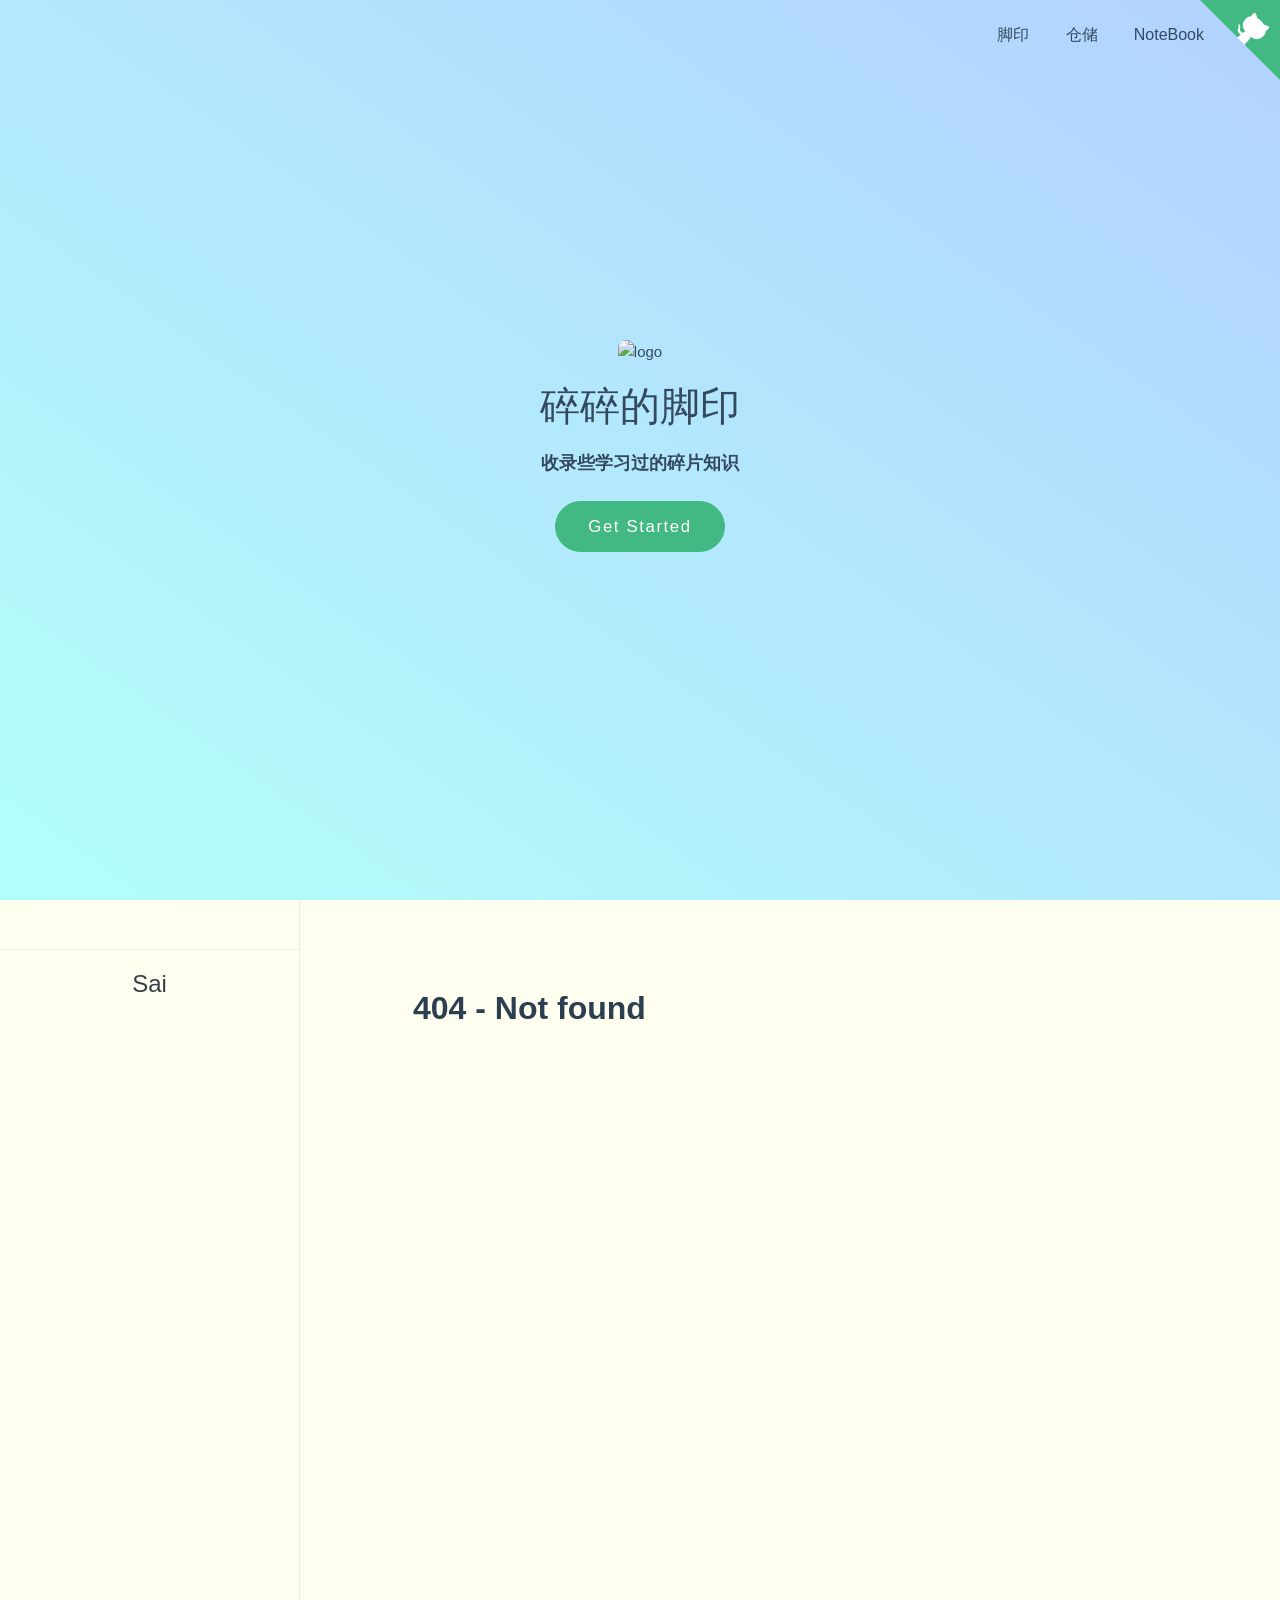
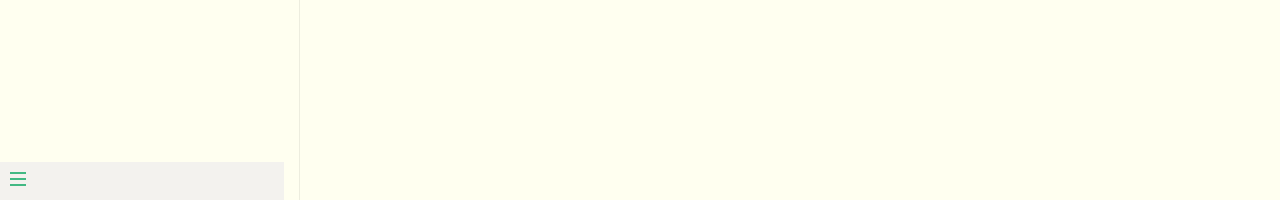
==== index.html @ 499121f9 "搜索：结果按栏目和侧栏顺序排，不再按命中数 原来 b.count - a.count：搜「止损」时仓储和 NoteBook 前后跳， 命中多只说明反复提到该词，跟文档轻重无关。  现在按阅读顺序：栏目" ====
<!DOCTYPE html>
<html lang="en">

<head>
    <meta charset="UTF-8">
    <title>Sai</title>
    <meta http-equiv="X-UA-Compatible" content="IE=edge,chrome=1" />
    <meta name="description" content="Description">
    <meta name="viewport"
        content="width=device-width, user-scalable=no, initial-scale=1.0, maximum-scale=1.0, minimum-scale=1.0">
    <link rel="stylesheet" href="plugins/vue.css?v=2">
    <link rel="stylesheet" href="plugins/prism.css">
    <link rel="shortcut icon" href="img/s.svg" />

    <style type="text/css">
        /* 隐藏头部的目录 */
        #main>ul:nth-child(1) {
            display: none;
        }

        #main>ul:nth-child(2) {
            display: none;
        }

        .markdown-section h1 {
            margin: 3rem 0 2rem 0;
        }

        .markdown-section h2 {
            margin: 2rem 0 1rem;
        }

        img,
        pre {
            border-radius: 8px;
        }

        .content,
        .sidebar,
        .markdown-section,
        body,
        .search input {
            /* 修改博客背景色 */
            /* background-color: rgba(243, 242, 235, 1) !important; */
            background-color: #FFFFF0 !important;
        }

        @media (min-width:600px) {
            .sidebar-toggle {
                background-color: #f3f2ee;
            }
        }

        .docsify-copy-code-button {
            background: #f8f8f8 !important;
            color: #7a7a7a !important;
        }

        body {
            /*font-family: Microsoft YaHei, Source Sans Pro, Helvetica Neue, Arial, sans-serif !important;*/
        }

        .markdown-section pre>code {
            font-family: Consolas, Roboto Mono, Monaco, courier, monospace !important;
            /*font-size: .9rem !important;*/
        }

        /*.anchor span {
    color: rgb(66, 185, 131);
  }*/

        section.cover h1 {
            margin: 0;
        }

        body>section>div.cover-main>ul>li>a {
            color: #42b983;
        }

        .markdown-section img {
            /* 修改代码块阴影浓度 */
            box-shadow: 3px 4px 4px #aaa !important;
        }

        pre {
            background-color: #f3f2ee !important;
        }

        @media (min-width:600px) {
            pre code {
                /* 修改代码块边距 */
                padding-left: 15px !important;
                padding-top: 15px !important;
                padding-bottom: 15px !important;
            }
        }

        @media (max-width:600px) {
            pre {
                padding-left: 0px !important;
                padding-right: 0px !important;
            }
        }

        .markdown-section pre {
            padding-left: 0 !important;
            padding-right: 0px !important;
            /* 修改代码块阴影浓度 */
            box-shadow: 1px 1px 1px 1px #aaa;
        }

        .markdown-section {
            /* 全站字号 默认16 */
            font-size: 16px !important;
        }

    </style>
    <style type="text/css">
        /**
 * prism.js Coy theme for JavaScript, CoffeeScript, CSS and HTML
 * Based on https://github.com/tshedor/workshop-wp-theme (Example: http://workshop.kansan.com/category/sessions/basics or http://workshop.timshedor.com/category/sessions/basics);
 * @author Tim  Shedor
 */

        code[class*="language-"],
        pre[class*="language-"] {
            color: black;
            background: none;
            font-family: Consolas, Monaco, 'Andale Mono', 'Ubuntu Mono', monospace;
            text-align: left;
            white-space: pre;
            word-spacing: normal;
            word-break: normal;
            word-wrap: normal;
            line-height: 1.5;

            -moz-tab-size: 4;
            -o-tab-size: 4;
            tab-size: 4;

            -webkit-hyphens: none;
            -moz-hyphens: none;
            -ms-hyphens: none;
            hyphens: none;
        }

        /* Code blocks */
        pre[class*="language-"] {
            position: relative;
            margin: .5em 0;
            overflow: visible;
            padding: 0;
        }

        pre[class*="language-"]>code {
            position: relative;
            border-left: 10px solid #358ccb;
            box-shadow: -1px 0px 0px 0px #358ccb, 0px 0px 0px 1px #dfdfdf;
            background-color: #fdfdfd;
            background-image: linear-gradient(transparent 50%, rgba(69, 142, 209, 0.04) 50%);
            background-size: 3em 3em;
            background-origin: content-box;
            background-attachment: local;
        }

        code[class*="language"] {
            max-height: inherit;
            height: inherit;
            padding: 0 1em;
            display: block;
            overflow: auto;
        }

        /* Margin bottom to accommodate shadow */
        :not(pre)>code[class*="language-"],
        pre[class*="language-"] {
            background-color: #fdfdfd;
            -webkit-box-sizing: border-box;
            -moz-box-sizing: border-box;
            box-sizing: border-box;
            margin-bottom: 1em;
        }

        /* Inline code */
        :not(pre)>code[class*="language-"] {
            position: relative;
            padding: .2em;
            border-radius: 0.3em;
            color: #c92c2c;
            border: 1px solid rgba(0, 0, 0, 0.1);
            display: inline;
            white-space: normal;
        }

        pre[class*="language-"]:before,
        pre[class*="language-"]:after {
            content: '';
            z-index: -2;
            display: block;
            position: absolute;
            bottom: 0.75em;
            left: 0.18em;
            width: 40%;
            height: 20%;
            max-height: 13em;
            box-shadow: 0px 13px 8px #979797;
            -webkit-transform: rotate(-2deg);
            -moz-transform: rotate(-2deg);
            -ms-transform: rotate(-2deg);
            -o-transform: rotate(-2deg);
            transform: rotate(-2deg);
        }

        :not(pre)>code[class*="language-"]:after,
        pre[class*="language-"]:after {
            right: 0.75em;
            left: auto;
            -webkit-transform: rotate(2deg);
            -moz-transform: rotate(2deg);
            -ms-transform: rotate(2deg);
            -o-transform: rotate(2deg);
            transform: rotate(2deg);
        }

        .token.comment,
        .token.block-comment,
        .token.prolog,
        .token.doctype,
        .token.cdata {
            color: #7D8B99;
        }

        .token.punctuation {
            color: #5F6364;
        }

        .token.property,
        .token.tag,
        .token.boolean,
        .token.number,
        .token.function-name,
        .token.constant,
        .token.symbol,
        .token.deleted {
            color: #c92c2c;
        }

        .token.selector,
        .token.attr-name,
        .token.string,
        .token.char,
        .token.function,
        .token.builtin,
        .token.inserted {
            color: #2f9c0a;
        }

        .token.operator,
        .token.entity,
        .token.url,
        .token.variable {
            color: #a67f59;
            background: rgba(255, 255, 255, 0.5);
        }

        .token.atrule,
        .token.attr-value,
        .token.keyword,
        .token.class-name {
            color: #1990b8;
        }

        .token.regex,
        .token.important {
            color: #e90;
        }

        .language-css .token.string,
        .style .token.string {
            color: #a67f59;
            background: rgba(255, 255, 255, 0.5);
        }


        /* Plugin styles */
        .token.tab:not(:empty):before,
        .token.cr:before,
        .token.lf:before {
            color: #e0d7d1;
        }
    </style>

</head>

<body>
    <nav>
        <a href="#/FootPrint/">脚印</a>
        <a href="#/Warehouse/">仓储</a>
        <a href="#/NoteBook/">NoteBook</a>
    </nav>
    <div id="app"></div>
    <script>
        window.$docsify = {
            search: {
                paths: [
                    "/FootPrint/Sys_Initial",
                    "/FootPrint/Mac_Skill",
                    "/FootPrint/Blog",
                    "/FootPrint/Keyboard_Maestro",
                    "/FootPrint/Anki",
                    "/FootPrint/Marginnote",
                    "/FootPrint/Conda",
                    "/FootPrint/bandwagon",
                    "/FootPrint/Anki_template",
                    "/FootPrint/README",
                    "/FootPrint/yoloV5",
                    "/Warehouse/Git",
                    "/Warehouse/MySQL",
                    "/Warehouse/VSCode",
                    "/Warehouse/HuZi",
                    "/Warehouse/XingYanShe",
                    "/Warehouse/xpath",
                    "/Warehouse/css",
                    "/Warehouse/Playwright_work",
                    "/Warehouse/XiaoMi",
                    "/Warehouse/Playwright",
                    "/Warehouse/PriceAction",
                    "/Warehouse/README",
                    "/Warehouse/TeXunYing",
                    "/Warehouse/期货市场技术分析",
                    "/NoteBook/我的朋友来自1918",
                    "/NoteBook/走过苦难",
                    "/NoteBook/上帝之城",
                    "/NoteBook/韭菜的自我修养",
                    "/NoteBook/CountK",
                    "/NoteBook/README",
                    "/NoteBook/Trader温温",
                    "/NoteBook/YTC",
                    "/NoteBook/veilflame",
                    "/NoteBook/北极星",
                    "/NoteBook/学习笔记",
                    "/NoteBook/杨姐",
                    "/NoteBook/特训营",
                    "/NoteBook/自在",
                    "/NoteBook/自在文章",
                    "/NoteBook/裸K",
                    "/NoteBook/订单流交易",
                    "/NoteBook/青鸟Deltapex",
                ],
                placeholder: '🔍 这是搜索框哦',
                depth: 6,                       // 搜索标题的最大程级, 1 - 6
                noData: '臣妾找不到啊',
                namespace: 'v3',                // 索引格式变了（块级），换掉旧缓存
                maxAge: 3600000,                // 索引缓存多久重建一次（1 小时）
                indexing: '正在建立索引，请稍候再搜…',   // 首次进站还没建完时显示
            },
            plugins: [
                function(hook, vm) {
                    hook.mounted(function() {
                        // 确保搜索时记录正文内容
                        const content = document.body.innerHTML;
                        // 在这里扩展搜索逻辑
                    });
                }
            ],
            loadSidebar: true,                  // 加载侧边栏
            subMaxLevel: 2,                     // 侧边栏显示文档目录，显示1，2，3级目录
            loadNavbar: true,                   // 加载导航栏
            coverpage: true,                    // 加载封面
            onlyCover: false,                    // 设置首页只显示封面
            name: 'Sai',
            repo: 'sai0502',              // Github 仓库
            auto2top: true,                      // 路径改变后，滚动到屏幕的顶部
        }
    </script>
    <!-- 必须有的模块 -->
    <script src="plugins/docsify.min.js?v=1"></script>
    <!-- 搜索模块 -->
    <script src="plugins/search-docsify.min.js?v=6"></script>
    <!-- 图片缩放模块 -->
    <script src="plugins/zoom-image.js"></script>
    <!-- bash 代码高亮 -->
    <script src="plugins/prism-bash.min.js"></script>
    <!-- 复制代码块 -->
    <script src="plugins/docsify-copy-code.min.js"></script>
    <!-- python 代码高亮 -->
    <script src="plugins/prism-python.js"></script>
    <script src="plugins/prism.js"></script>

</body>

</html>
---- plugins/vue.css ----
*{-webkit-font-smoothing:antialiased;-webkit-overflow-scrolling:touch;-webkit-tap-highlight-color:rgba(0,0,0,0);-webkit-text-size-adjust:none;-webkit-touch-callout:none;box-sizing:border-box}body:not(.ready){overflow:hidden}body:not(.ready) .app-nav,body:not(.ready)>nav,body:not(.ready) [data-cloak]{display:none}div#app{font-size:30px;font-weight:lighter;margin:40vh auto;text-align:center}div#app:empty:before{content:"Loading..."}img.emoji{height:1.2em}img.emoji,span.emoji{vertical-align:middle}span.emoji{font-family:Apple Color Emoji,Segoe UI Emoji,Segoe UI Symbol,Noto Color Emoji;font-size:1.2em}.progress{background-color:#42b983;background-color:var(--theme-color,#42b983);height:2px;left:0;position:fixed;right:0;top:0;transition:width .2s,opacity .4s;width:0;z-index:999999}.search .search-keyword,.search a:hover{color:#42b983;color:var(--theme-color,#42b983)}.search .search-keyword{font-style:normal;font-weight:700}body,html{height:100%}body{-moz-osx-font-smoothing:grayscale;-webkit-font-smoothing:antialiased;color:#34495e;font-family:Source Sans Pro,Helvetica Neue,Arial,sans-serif;font-size:15px;letter-spacing:0;margin:0;overflow-x:hidden}img{max-width:100%}a[disabled]{cursor:not-allowed;opacity:.6}kbd{border:1px solid #ccc;border-radius:3px;display:inline-block;font-size:12px!important;line-height:12px;margin-bottom:3px;padding:3px 5px;vertical-align:middle}li input[type=checkbox]{margin:0 .2em .25em 0;vertical-align:middle}.app-nav{margin:25px 60px 0 0;position:absolute;right:0;text-align:right;z-index:10}.app-nav.no-badge{margin-right:25px}.app-nav p{margin:0}.app-nav>a{margin:0 1rem;padding:5px 0}.app-nav li,.app-nav ul{display:inline-block;list-style:none;margin:0}.app-nav a{color:inherit;font-size:16px;text-decoration:none;transition:color .3s}.app-nav a.active,.app-nav a:hover{color:#42b983;color:var(--theme-color,#42b983)}.app-nav a.active{border-bottom:2px solid #42b983;border-bottom:2px solid var(--theme-color,#42b983)}.app-nav li{display:inline-block;margin:0 1rem;padding:5px 0;position:relative;cursor:pointer}.app-nav li ul{background-color:#fff;border:1px solid;border-color:#ddd #ddd #ccc;border-radius:4px;box-sizing:border-box;display:none;max-height:calc(100vh - 61px);overflow-y:auto;padding:10px 0;position:absolute;right:-15px;text-align:left;top:100%;white-space:nowrap}.app-nav li ul li{display:block;font-size:14px;line-height:1rem;margin:8px 14px;white-space:nowrap}.app-nav li ul a{display:block;font-size:inherit;margin:0;padding:0}.app-nav li ul a.active{border-bottom:0}.app-nav li:hover ul{display:block}.github-corner{border-bottom:0;position:fixed;right:0;text-decoration:none;top:0;z-index:1}.github-corner:hover .octo-arm{animation:octocat-wave .56s ease-in-out}.github-corner svg{color:#fff;fill:#42b983;fill:var(--theme-color,#42b983);height:80px;width:80px}main{display:block;position:relative;width:100vw;height:100%;z-index:0}main.hidden{display:none}.anchor{display:inline-block;text-decoration:none;transition:all .3s}.anchor span{color:#34495e}.anchor:hover{text-decoration:underline}.sidebar{border-right:1px solid rgba(0,0,0,.07);overflow-y:auto;padding:40px 0 0;position:absolute;top:0;bottom:0;left:0;transition:transform .25s ease-out;width:300px;z-index:20}.sidebar>h1{margin:0 auto 1rem;font-size:1.5rem;font-weight:300;text-align:center}.sidebar>h1 a{color:inherit;text-decoration:none}.sidebar>h1 .app-nav{display:block;position:static}.sidebar .sidebar-nav{line-height:2em;padding-bottom:40px}.sidebar li.collapse .app-sub-sidebar{display:none}.sidebar ul{margin:0 0 0 15px;padding:0}.sidebar li>p{font-weight:700;margin:0}.sidebar ul,.sidebar ul li{list-style:none}.sidebar ul li a{border-bottom:none;display:block}.sidebar ul li ul{padding-left:20px}.sidebar::-webkit-scrollbar{width:4px}.sidebar::-webkit-scrollbar-thumb{background:transparent;border-radius:4px}.sidebar:hover::-webkit-scrollbar-thumb{background:hsla(0,0%,53.3%,.4)}.sidebar:hover::-webkit-scrollbar-track{background:hsla(0,0%,53.3%,.1)}.sidebar-toggle{background-color:transparent;background-color:hsla(0,0%,100%,.8);border:0;outline:none;padding:10px;position:absolute;bottom:0;left:0;text-align:center;transition:opacity .3s;width:284px;z-index:30;cursor:pointer}.sidebar-toggle:hover .sidebar-toggle-button{opacity:.4}.sidebar-toggle span{background-color:#42b983;background-color:var(--theme-color,#42b983);display:block;margin-bottom:4px;width:16px;height:2px}body.sticky .sidebar,body.sticky .sidebar-toggle{position:fixed}.content{padding-top:60px;position:absolute;top:0;right:0;bottom:0;left:300px;transition:left .25s ease}.markdown-section{margin:0 auto;max-width:80%;padding:30px 15px 40px;position:relative}.markdown-section>*{box-sizing:border-box;font-size:inherit}.markdown-section>:first-child{margin-top:0!important}.markdown-section hr{border:none;border-bottom:1px solid #eee;margin:2em 0}.markdown-section iframe{border:1px solid #eee;width:1px;min-width:100%}.markdown-section table{border-collapse:collapse;border-spacing:0;display:block;margin-bottom:1rem;overflow:auto;width:100%}.markdown-section th{font-weight:700}.markdown-section td,.markdown-section th{border:1px solid #ddd;padding:6px 13px}.markdown-section tr{border-top:1px solid #ccc}.markdown-section p.tip,.markdown-section tr:nth-child(2n){background-color:#f8f8f8}.markdown-section p.tip{border-bottom-right-radius:2px;border-left:4px solid #f66;border-top-right-radius:2px;margin:2em 0;padding:12px 24px 12px 30px;position:relative}.markdown-section p.tip:before{background-color:#f66;border-radius:100%;color:#fff;content:"!";font-family:Dosis,Source Sans Pro,Helvetica Neue,Arial,sans-serif;font-size:14px;font-weight:700;left:-12px;line-height:20px;position:absolute;height:20px;width:20px;text-align:center;top:14px}.markdown-section p.tip code{background-color:#efefef}.markdown-section p.tip em{color:#34495e}.markdown-section p.warn{background:rgba(66,185,131,.1);border-radius:2px;padding:1rem}.markdown-section ul.task-list>li{list-style-type:none}body.close .sidebar{transform:translateX(-300px)}body.close .sidebar-toggle{width:auto}body.close .content{left:0}@media print{.app-nav,.github-corner,.sidebar,.sidebar-toggle{display:none}}@media screen and (max-width:768px){.github-corner,.sidebar,.sidebar-toggle{position:fixed}.app-nav{margin-top:16px}.app-nav li ul{top:30px}main{height:auto;min-height:100vh;overflow-x:hidden}.sidebar{left:-300px;transition:transform .25s ease-out}.content{left:0;max-width:100vw;position:static;padding-top:20px;transition:transform .25s ease}.app-nav,.github-corner{transition:transform .25s ease-out}.sidebar-toggle{background-color:transparent;width:auto;padding:30px 30px 10px 10px}body.close .sidebar{transform:translateX(300px)}body.close .sidebar-toggle{background-color:hsla(0,0%,100%,.8);transition:background-color 1s;width:284px;padding:10px}body.close .content{transform:translateX(300px)}body.close .app-nav,body.close .github-corner{display:none}.github-corner:hover .octo-arm{animation:none}.github-corner .octo-arm{animation:octocat-wave .56s ease-in-out}}@keyframes octocat-wave{0%,to{transform:rotate(0)}20%,60%{transform:rotate(-25deg)}40%,80%{transform:rotate(10deg)}}section.cover{position:relative;align-items:center;background-position:50%;background-repeat:no-repeat;background-size:cover;min-height:100vh;width:100%;display:none}section.cover.show{display:flex}section.cover.has-mask .mask{background-color:#fff;opacity:.8;position:absolute;top:0;bottom:0;width:100%}section.cover .cover-main{flex:1;margin:0 16px;text-align:center;position:relative}section.cover a{color:inherit}section.cover a,section.cover a:hover{text-decoration:none}section.cover p{line-height:1.5rem;margin:1em 0}section.cover h1{color:inherit;font-size:2.5rem;font-weight:300;margin:.625rem 0 2.5rem;position:relative;text-align:center}section.cover h1 a{display:block}section.cover h1 small{bottom:-.4375rem;font-size:1rem;position:absolute}section.cover blockquote{font-size:1.5rem;text-align:center}section.cover ul{line-height:1.8;list-style-type:none;margin:1em auto;max-width:500px;padding:0}section.cover .cover-main>p:last-child a{border-radius:2rem;border:1px solid #42b983;border-color:var(--theme-color,#42b983);box-sizing:border-box;color:#42b983;color:var(--theme-color,#42b983);display:inline-block;font-size:1.05rem;letter-spacing:.1rem;margin:.5rem 1rem;padding:.75em 2rem;text-decoration:none;transition:all .15s ease}section.cover .cover-main>p:last-child a:last-child{background-color:#42b983;background-color:var(--theme-color,#42b983);color:#fff}section.cover .cover-main>p:last-child a:last-child:hover{color:inherit;opacity:.8}section.cover .cover-main>p:last-child a:hover{color:inherit}section.cover blockquote>p>a{border-bottom:2px solid #42b983;border-bottom:2px solid var(--theme-color,#42b983);transition:color .3s}section.cover blockquote>p>a:hover{color:#42b983;color:var(--theme-color,#42b983)}.sidebar,body{background-color:#fff}.sidebar{color:#364149}.sidebar li{margin:6px 0}.sidebar ul li a{color:#505d6b;font-size:14px;font-weight:400;overflow:hidden;text-decoration:none;text-overflow:ellipsis;white-space:nowrap}.sidebar ul li a:hover{text-decoration:underline}.sidebar ul li ul{padding:0}.sidebar ul li.active>a{border-right:2px solid;color:#42b983;color:var(--theme-color,#42b983);font-weight:600}.app-sub-sidebar li:before{content:"-";padding-right:4px;float:left}.markdown-section h1,.markdown-section h2,.markdown-section h3,.markdown-section h4,.markdown-section strong{color:#2c3e50;font-weight:600}.markdown-section a{color:#42b983;color:var(--theme-color,#42b983);font-weight:600}.markdown-section h1{font-size:2rem;margin:0 0 1rem}.markdown-section h2{font-size:1.75rem;margin:45px 0 .8rem}.markdown-section h3{font-size:1.5rem;margin:40px 0 .6rem}.markdown-section h4{font-size:1.25rem}.markdown-section h5{font-size:1rem}.markdown-section h6{color:#777;font-size:1rem}.markdown-section figure,.markdown-section p{margin:1.2em 0}.markdown-section ol,.markdown-section p,.markdown-section ul{line-height:1.6rem;word-spacing:.05rem}.markdown-section ol,.markdown-section ul{padding-left:1.5rem}.markdown-section blockquote{border-left:4px solid #42b983;border-left:4px solid var(--theme-color,#42b983);color:#858585;margin:2em 0;padding-left:20px}.markdown-section blockquote p{font-weight:600;margin-left:0}.markdown-section iframe{margin:1em 0}.markdown-section em{color:#7f8c8d}.markdown-section code,.markdown-section output:after,.markdown-section pre{font-family:Roboto Mono,Monaco,courier,monospace}.markdown-section code,.markdown-section pre{background-color:#f8f8f8}.markdown-section output,.markdown-section pre{margin:1.2em 0;position:relative}.markdown-section output,.markdown-section pre>code{border-radius:2px;display:block}.markdown-section output:after,.markdown-section pre>code{-moz-osx-font-smoothing:initial;-webkit-font-smoothing:initial}.markdown-section code{border-radius:2px;color:#e96900;margin:0 2px;padding:3px 5px;white-space:pre-wrap}.markdown-section>:not(h1):not(h2):not(h3):not(h4):not(h5):not(h6) code{font-size:.8rem}.markdown-section pre{padding:0 1.4rem;line-height:1.5rem;overflow:auto;word-wrap:normal}.markdown-section pre>code{color:#525252;font-size:.8rem;padding:2.2em 5px;line-height:inherit;margin:0 2px;max-width:inherit;overflow:inherit;white-space:inherit}.markdown-section output{padding:1.7rem 1.4rem;border:1px dotted #ccc}.markdown-section output>:first-child{margin-top:0}.markdown-section output>:last-child{margin-bottom:0}.markdown-section code:after,.markdown-section code:before,.markdown-section output:after,.markdown-section output:before{letter-spacing:.05rem}.markdown-section output:after,.markdown-section pre:after{color:#ccc;font-size:.6rem;font-weight:600;height:15px;line-height:15px;padding:5px 10px 0;position:absolute;right:0;text-align:right;top:0;content:attr(data-lang)}.token.cdata,.token.comment,.token.doctype,.token.prolog{color:#8e908c}.token.namespace{opacity:.7}.token.boolean,.token.number{color:#c76b29}.token.punctuation{color:#525252}.token.property{color:#c08b30}.token.tag{color:#2973b7}.token.string{color:#42b983;color:var(--theme-color,#42b983)}.token.selector{color:#6679cc}.token.attr-name{color:#2973b7}.language-css .token.string,.style .token.string,.token.entity,.token.url{color:#22a2c9}.token.attr-value,.token.control,.token.directive,.token.unit{color:#42b983;color:var(--theme-color,#42b983)}.token.function,.token.keyword{color:#e96900}.token.atrule,.token.regex,.token.statement{color:#22a2c9}.token.placeholder,.token.variable{color:#3d8fd1}.token.deleted{text-decoration:line-through}.token.inserted{border-bottom:1px dotted #202746;text-decoration:none}.token.italic{font-style:italic}.token.bold,.token.important{font-weight:700}.token.important{color:#c94922}.token.entity{cursor:help}code .token{-moz-osx-font-smoothing:initial;-webkit-font-smoothing:initial;min-height:1.5rem;position:relative;left:auto}
---- plugins/prism.css ----
/* PrismJS 1.19.0
https://prismjs.com/download.html#themes=prism-tomorrow&languages=markup+css+clike+javascript+python&plugins=line-numbers */
/**
 * prism.js tomorrow night eighties for JavaScript, CoffeeScript, CSS and HTML
 * Based on https://github.com/chriskempson/tomorrow-theme
 * @author Rose Pritchard
 */

code[class*="language-"],
pre[class*="language-"] {
	color: #ccc;
	background: none;
	font-family: Consolas, Monaco, 'Andale Mono', 'Ubuntu Mono', monospace;
	font-size: 1em;
	text-align: left;
	white-space: pre;
	word-spacing: normal;
	word-break: normal;
	word-wrap: normal;
	line-height: 1.5;

	-moz-tab-size: 4;
	-o-tab-size: 4;
	tab-size: 4;

	-webkit-hyphens: none;
	-moz-hyphens: none;
	-ms-hyphens: none;
	hyphens: none;

}

/* Code blocks */
pre[class*="language-"] {
	padding: 1em;
	margin: .5em 0;
	overflow: auto;
}

:not(pre) > code[class*="language-"],
pre[class*="language-"] {
	background: #2d2d2d;
}

/* Inline code */
:not(pre) > code[class*="language-"] {
	padding: .1em;
	border-radius: .3em;
	white-space: normal;
}

.token.comment,
.token.block-comment,
.token.prolog,
.token.doctype,
.token.cdata {
	color: #999;
}

.token.punctuation {
	color: #ccc;
}

.token.tag,
.token.attr-name,
.token.namespace,
.token.deleted {
	color: #e2777a;
}

.token.function-name {
	color: #6196cc;
}

.token.boolean,
.token.number,
.token.function {
	color: #f08d49;
}

.token.property,
.token.class-name,
.token.constant,
.token.symbol {
	color: #f8c555;
}

.token.selector,
.token.important,
.token.atrule,
.token.keyword,
.token.builtin {
	color: #cc99cd;
}

.token.string,
.token.char,
.token.attr-value,
.token.regex,
.token.variable {
	color: #7ec699;
}

.token.operator,
.token.entity,
.token.url {
	color: #67cdcc;
}

.token.important,
.token.bold {
	font-weight: bold;
}
.token.italic {
	font-style: italic;
}

.token.entity {
	cursor: help;
}

.token.inserted {
	color: green;
}

pre[class*="language-"].line-numbers {
	position: relative;
	padding-left: 3.8em;
	counter-reset: linenumber;
}

pre[class*="language-"].line-numbers > code {
	position: relative;
	white-space: inherit;
}

.line-numbers .line-numbers-rows {
	position: absolute;
	pointer-events: none;
	top: 0;
	font-size: 100%;
	left: -3.8em;
	width: 3em; /* works for line-numbers below 1000 lines */
	letter-spacing: -1px;
	border-right: 1px solid #999;

	-webkit-user-select: none;
	-moz-user-select: none;
	-ms-user-select: none;
	user-select: none;

}

	.line-numbers-rows > span {
		pointer-events: none;
		display: block;
		counter-increment: linenumber;
	}

		.line-numbers-rows > span:before {
			content: counter(linenumber);
			color: #999;
			display: block;
			padding-right: 0.8em;
			text-align: right;
		}
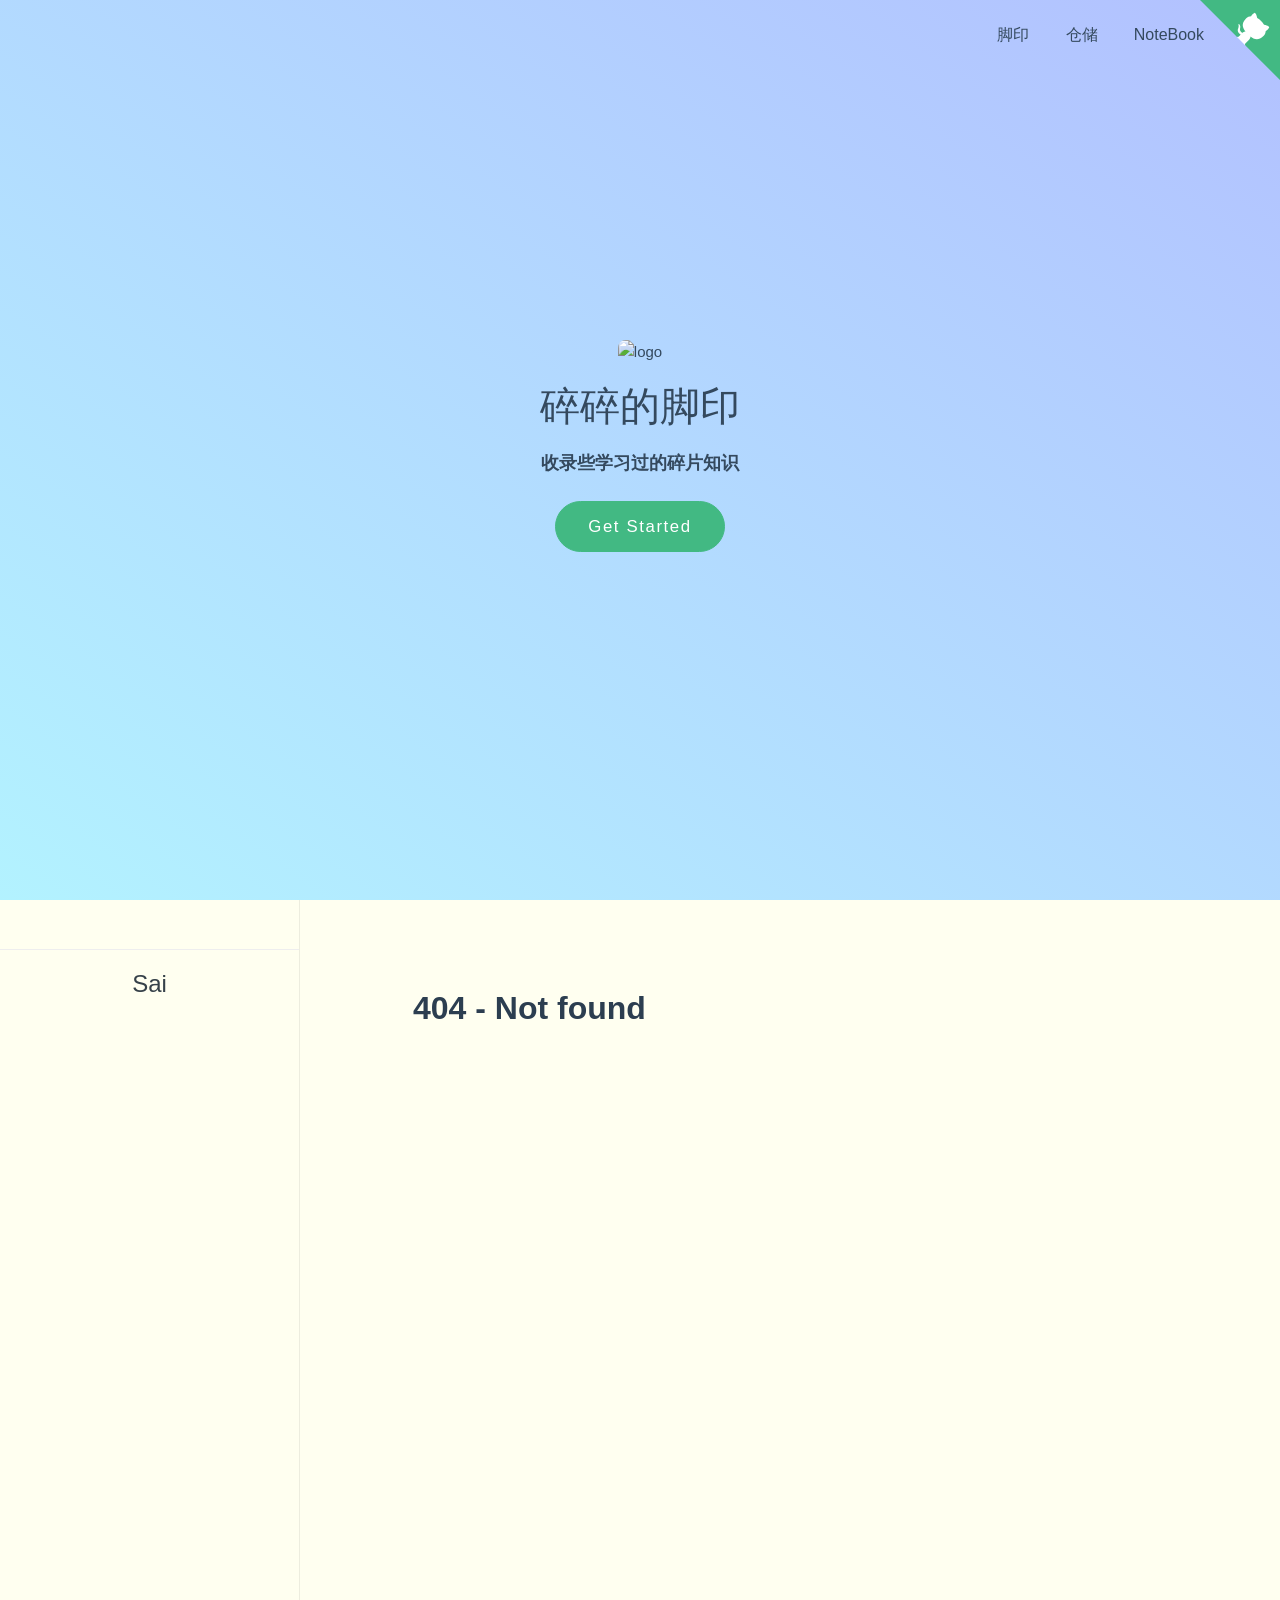
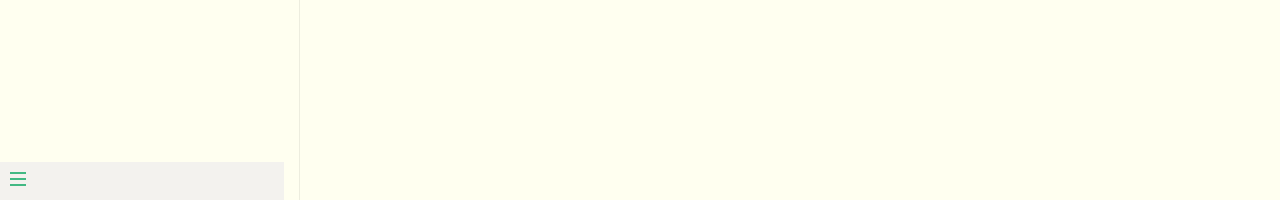
==== commit f1f9ff70: "搜索插件 7：清单变了立即重建索引；新增 AGENTS.md 交接文档 插件：index.html 的 search.paths 一改（加笔记、改名、侧栏挪位）， 下次打开立刻重建，不再等 maxAg" ====
--- a/index.html
+++ b/index.html
@@ -376,7 +376,7 @@
     <!-- 必须有的模块 -->
     <script src="plugins/docsify.min.js?v=1"></script>
     <!-- 搜索模块 -->
-    <script src="plugins/search-docsify.min.js?v=6"></script>
+    <script src="plugins/search-docsify.min.js?v=7"></script>
     <!-- 图片缩放模块 -->
     <script src="plugins/zoom-image.js"></script>
     <!-- bash 代码高亮 -->
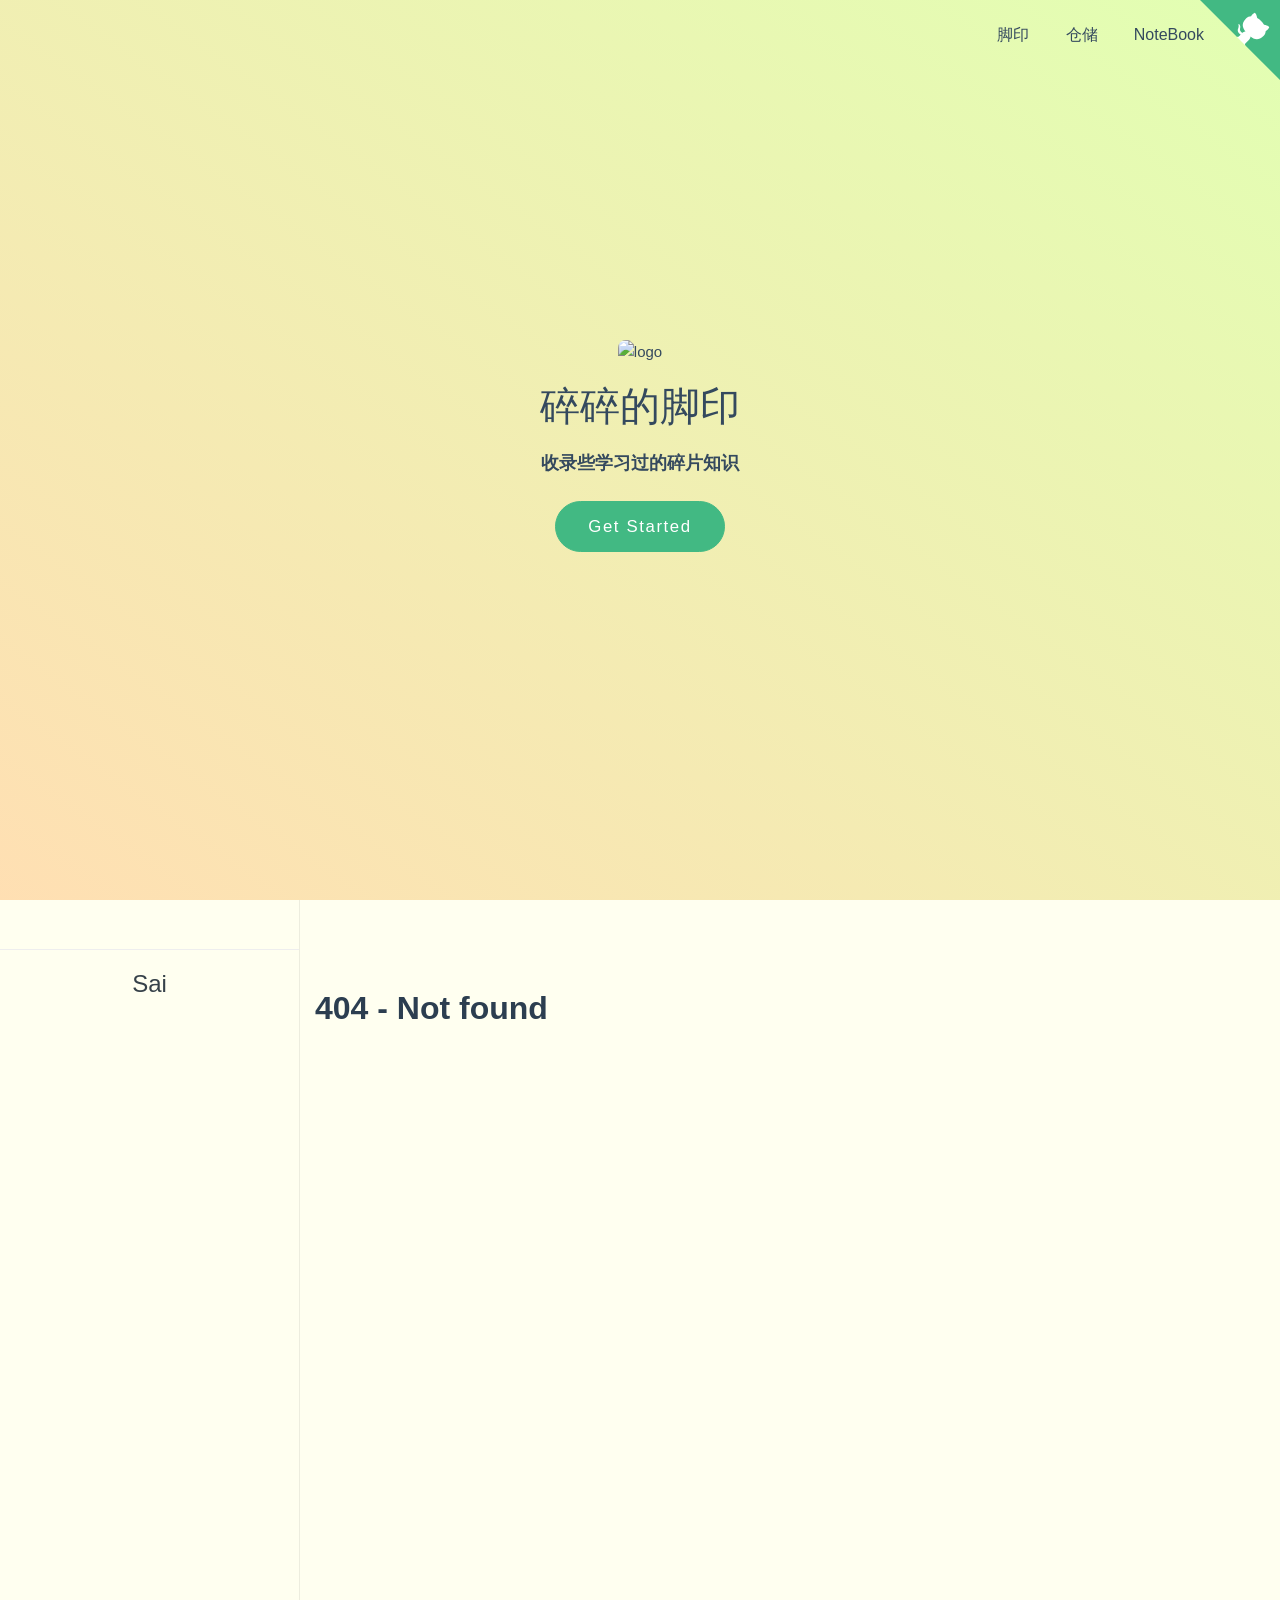
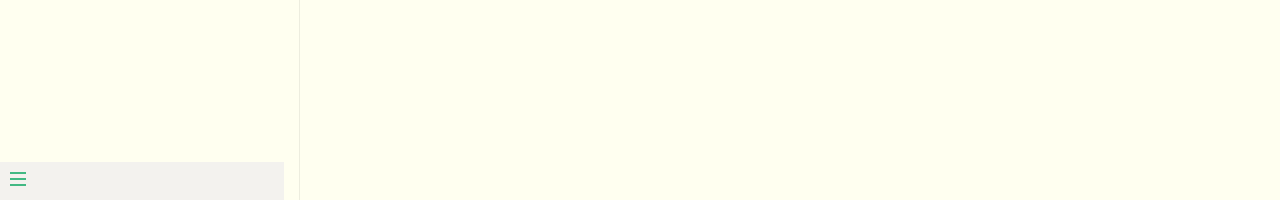
==== commit 909f6fc5: "主题：换回 1100px 正文栏（b63258f 换主题时丢的本地改动） vue.css 从 4.10.2 换成 4.13.1 那一步，把手工改的 max-width:1100px 连同旧文件一起覆盖" ====
--- a/index.html
+++ b/index.html
@@ -8,7 +8,7 @@
     <meta name="description" content="Description">
     <meta name="viewport"
         content="width=device-width, user-scalable=no, initial-scale=1.0, maximum-scale=1.0, minimum-scale=1.0">
-    <link rel="stylesheet" href="plugins/vue.css?v=2">
+    <link rel="stylesheet" href="plugins/vue.css?v=3">
     <link rel="stylesheet" href="plugins/prism.css">
     <link rel="shortcut icon" href="img/s.svg" />
 
--- a/plugins/vue.css
+++ b/plugins/vue.css
@@ -1 +1 @@
-*{-webkit-font-smoothing:antialiased;-webkit-overflow-scrolling:touch;-webkit-tap-highlight-color:rgba(0,0,0,0);-webkit-text-size-adjust:none;-webkit-touch-callout:none;box-sizing:border-box}body:not(.ready){overflow:hidden}body:not(.ready) .app-nav,body:not(.ready)>nav,body:not(.ready) [data-cloak]{display:none}div#app{font-size:30px;font-weight:lighter;margin:40vh auto;text-align:center}div#app:empty:before{content:"Loading..."}img.emoji{height:1.2em}img.emoji,span.emoji{vertical-align:middle}span.emoji{font-family:Apple Color Emoji,Segoe UI Emoji,Segoe UI Symbol,Noto Color Emoji;font-size:1.2em}.progress{background-color:#42b983;background-color:var(--theme-color,#42b983);height:2px;left:0;position:fixed;right:0;top:0;transition:width .2s,opacity .4s;width:0;z-index:999999}.search .search-keyword,.search a:hover{color:#42b983;color:var(--theme-color,#42b983)}.search .search-keyword{font-style:normal;font-weight:700}body,html{height:100%}body{-moz-osx-font-smoothing:grayscale;-webkit-font-smoothing:antialiased;color:#34495e;font-family:Source Sans Pro,Helvetica Neue,Arial,sans-serif;font-size:15px;letter-spacing:0;margin:0;overflow-x:hidden}img{max-width:100%}a[disabled]{cursor:not-allowed;opacity:.6}kbd{border:1px solid #ccc;border-radius:3px;display:inline-block;font-size:12px!important;line-height:12px;margin-bottom:3px;padding:3px 5px;vertical-align:middle}li input[type=checkbox]{margin:0 .2em .25em 0;vertical-align:middle}.app-nav{margin:25px 60px 0 0;position:absolute;right:0;text-align:right;z-index:10}.app-nav.no-badge{margin-right:25px}.app-nav p{margin:0}.app-nav>a{margin:0 1rem;padding:5px 0}.app-nav li,.app-nav ul{display:inline-block;list-style:none;margin:0}.app-nav a{color:inherit;font-size:16px;text-decoration:none;transition:color .3s}.app-nav a.active,.app-nav a:hover{color:#42b983;color:var(--theme-color,#42b983)}.app-nav a.active{border-bottom:2px solid #42b983;border-bottom:2px solid var(--theme-color,#42b983)}.app-nav li{display:inline-block;margin:0 1rem;padding:5px 0;position:relative;cursor:pointer}.app-nav li ul{background-color:#fff;border:1px solid;border-color:#ddd #ddd #ccc;border-radius:4px;box-sizing:border-box;display:none;max-height:calc(100vh - 61px);overflow-y:auto;padding:10px 0;position:absolute;right:-15px;text-align:left;top:100%;white-space:nowrap}.app-nav li ul li{display:block;font-size:14px;line-height:1rem;margin:8px 14px;white-space:nowrap}.app-nav li ul a{display:block;font-size:inherit;margin:0;padding:0}.app-nav li ul a.active{border-bottom:0}.app-nav li:hover ul{display:block}.github-corner{border-bottom:0;position:fixed;right:0;text-decoration:none;top:0;z-index:1}.github-corner:hover .octo-arm{animation:octocat-wave .56s ease-in-out}.github-corner svg{color:#fff;fill:#42b983;fill:var(--theme-color,#42b983);height:80px;width:80px}main{display:block;position:relative;width:100vw;height:100%;z-index:0}main.hidden{display:none}.anchor{display:inline-block;text-decoration:none;transition:all .3s}.anchor span{color:#34495e}.anchor:hover{text-decoration:underline}.sidebar{border-right:1px solid rgba(0,0,0,.07);overflow-y:auto;padding:40px 0 0;position:absolute;top:0;bottom:0;left:0;transition:transform .25s ease-out;width:300px;z-index:20}.sidebar>h1{margin:0 auto 1rem;font-size:1.5rem;font-weight:300;text-align:center}.sidebar>h1 a{color:inherit;text-decoration:none}.sidebar>h1 .app-nav{display:block;position:static}.sidebar .sidebar-nav{line-height:2em;padding-bottom:40px}.sidebar li.collapse .app-sub-sidebar{display:none}.sidebar ul{margin:0 0 0 15px;padding:0}.sidebar li>p{font-weight:700;margin:0}.sidebar ul,.sidebar ul li{list-style:none}.sidebar ul li a{border-bottom:none;display:block}.sidebar ul li ul{padding-left:20px}.sidebar::-webkit-scrollbar{width:4px}.sidebar::-webkit-scrollbar-thumb{background:transparent;border-radius:4px}.sidebar:hover::-webkit-scrollbar-thumb{background:hsla(0,0%,53.3%,.4)}.sidebar:hover::-webkit-scrollbar-track{background:hsla(0,0%,53.3%,.1)}.sidebar-toggle{background-color:transparent;background-color:hsla(0,0%,100%,.8);border:0;outline:none;padding:10px;position:absolute;bottom:0;left:0;text-align:center;transition:opacity .3s;width:284px;z-index:30;cursor:pointer}.sidebar-toggle:hover .sidebar-toggle-button{opacity:.4}.sidebar-toggle span{background-color:#42b983;background-color:var(--theme-color,#42b983);display:block;margin-bottom:4px;width:16px;height:2px}body.sticky .sidebar,body.sticky .sidebar-toggle{position:fixed}.content{padding-top:60px;position:absolute;top:0;right:0;bottom:0;left:300px;transition:left .25s ease}.markdown-section{margin:0 auto;max-width:80%;padding:30px 15px 40px;position:relative}.markdown-section>*{box-sizing:border-box;font-size:inherit}.markdown-section>:first-child{margin-top:0!important}.markdown-section hr{border:none;border-bottom:1px solid #eee;margin:2em 0}.markdown-section iframe{border:1px solid #eee;width:1px;min-width:100%}.markdown-section table{border-collapse:collapse;border-spacing:0;display:block;margin-bottom:1rem;overflow:auto;width:100%}.markdown-section th{font-weight:700}.markdown-section td,.markdown-section th{border:1px solid #ddd;padding:6px 13px}.markdown-section tr{border-top:1px solid #ccc}.markdown-section p.tip,.markdown-section tr:nth-child(2n){background-color:#f8f8f8}.markdown-section p.tip{border-bottom-right-radius:2px;border-left:4px solid #f66;border-top-right-radius:2px;margin:2em 0;padding:12px 24px 12px 30px;position:relative}.markdown-section p.tip:before{background-color:#f66;border-radius:100%;color:#fff;content:"!";font-family:Dosis,Source Sans Pro,Helvetica Neue,Arial,sans-serif;font-size:14px;font-weight:700;left:-12px;line-height:20px;position:absolute;height:20px;width:20px;text-align:center;top:14px}.markdown-section p.tip code{background-color:#efefef}.markdown-section p.tip em{color:#34495e}.markdown-section p.warn{background:rgba(66,185,131,.1);border-radius:2px;padding:1rem}.markdown-section ul.task-list>li{list-style-type:none}body.close .sidebar{transform:translateX(-300px)}body.close .sidebar-toggle{width:auto}body.close .content{left:0}@media print{.app-nav,.github-corner,.sidebar,.sidebar-toggle{display:none}}@media screen and (max-width:768px){.github-corner,.sidebar,.sidebar-toggle{position:fixed}.app-nav{margin-top:16px}.app-nav li ul{top:30px}main{height:auto;min-height:100vh;overflow-x:hidden}.sidebar{left:-300px;transition:transform .25s ease-out}.content{left:0;max-width:100vw;position:static;padding-top:20px;transition:transform .25s ease}.app-nav,.github-corner{transition:transform .25s ease-out}.sidebar-toggle{background-color:transparent;width:auto;padding:30px 30px 10px 10px}body.close .sidebar{transform:translateX(300px)}body.close .sidebar-toggle{background-color:hsla(0,0%,100%,.8);transition:background-color 1s;width:284px;padding:10px}body.close .content{transform:translateX(300px)}body.close .app-nav,body.close .github-corner{display:none}.github-corner:hover .octo-arm{animation:none}.github-corner .octo-arm{animation:octocat-wave .56s ease-in-out}}@keyframes octocat-wave{0%,to{transform:rotate(0)}20%,60%{transform:rotate(-25deg)}40%,80%{transform:rotate(10deg)}}section.cover{position:relative;align-items:center;background-position:50%;background-repeat:no-repeat;background-size:cover;min-height:100vh;width:100%;display:none}section.cover.show{display:flex}section.cover.has-mask .mask{background-color:#fff;opacity:.8;position:absolute;top:0;bottom:0;width:100%}section.cover .cover-main{flex:1;margin:0 16px;text-align:center;position:relative}section.cover a{color:inherit}section.cover a,section.cover a:hover{text-decoration:none}section.cover p{line-height:1.5rem;margin:1em 0}section.cover h1{color:inherit;font-size:2.5rem;font-weight:300;margin:.625rem 0 2.5rem;position:relative;text-align:center}section.cover h1 a{display:block}section.cover h1 small{bottom:-.4375rem;font-size:1rem;position:absolute}section.cover blockquote{font-size:1.5rem;text-align:center}section.cover ul{line-height:1.8;list-style-type:none;margin:1em auto;max-width:500px;padding:0}section.cover .cover-main>p:last-child a{border-radius:2rem;border:1px solid #42b983;border-color:var(--theme-color,#42b983);box-sizing:border-box;color:#42b983;color:var(--theme-color,#42b983);display:inline-block;font-size:1.05rem;letter-spacing:.1rem;margin:.5rem 1rem;padding:.75em 2rem;text-decoration:none;transition:all .15s ease}section.cover .cover-main>p:last-child a:last-child{background-color:#42b983;background-color:var(--theme-color,#42b983);color:#fff}section.cover .cover-main>p:last-child a:last-child:hover{color:inherit;opacity:.8}section.cover .cover-main>p:last-child a:hover{color:inherit}section.cover blockquote>p>a{border-bottom:2px solid #42b983;border-bottom:2px solid var(--theme-color,#42b983);transition:color .3s}section.cover blockquote>p>a:hover{color:#42b983;color:var(--theme-color,#42b983)}.sidebar,body{background-color:#fff}.sidebar{color:#364149}.sidebar li{margin:6px 0}.sidebar ul li a{color:#505d6b;font-size:14px;font-weight:400;overflow:hidden;text-decoration:none;text-overflow:ellipsis;white-space:nowrap}.sidebar ul li a:hover{text-decoration:underline}.sidebar ul li ul{padding:0}.sidebar ul li.active>a{border-right:2px solid;color:#42b983;color:var(--theme-color,#42b983);font-weight:600}.app-sub-sidebar li:before{content:"-";padding-right:4px;float:left}.markdown-section h1,.markdown-section h2,.markdown-section h3,.markdown-section h4,.markdown-section strong{color:#2c3e50;font-weight:600}.markdown-section a{color:#42b983;color:var(--theme-color,#42b983);font-weight:600}.markdown-section h1{font-size:2rem;margin:0 0 1rem}.markdown-section h2{font-size:1.75rem;margin:45px 0 .8rem}.markdown-section h3{font-size:1.5rem;margin:40px 0 .6rem}.markdown-section h4{font-size:1.25rem}.markdown-section h5{font-size:1rem}.markdown-section h6{color:#777;font-size:1rem}.markdown-section figure,.markdown-section p{margin:1.2em 0}.markdown-section ol,.markdown-section p,.markdown-section ul{line-height:1.6rem;word-spacing:.05rem}.markdown-section ol,.markdown-section ul{padding-left:1.5rem}.markdown-section blockquote{border-left:4px solid #42b983;border-left:4px solid var(--theme-color,#42b983);color:#858585;margin:2em 0;padding-left:20px}.markdown-section blockquote p{font-weight:600;margin-left:0}.markdown-section iframe{margin:1em 0}.markdown-section em{color:#7f8c8d}.markdown-section code,.markdown-section output:after,.markdown-section pre{font-family:Roboto Mono,Monaco,courier,monospace}.markdown-section code,.markdown-section pre{background-color:#f8f8f8}.markdown-section output,.markdown-section pre{margin:1.2em 0;position:relative}.markdown-section output,.markdown-section pre>code{border-radius:2px;display:block}.markdown-section output:after,.markdown-section pre>code{-moz-osx-font-smoothing:initial;-webkit-font-smoothing:initial}.markdown-section code{border-radius:2px;color:#e96900;margin:0 2px;padding:3px 5px;white-space:pre-wrap}.markdown-section>:not(h1):not(h2):not(h3):not(h4):not(h5):not(h6) code{font-size:.8rem}.markdown-section pre{padding:0 1.4rem;line-height:1.5rem;overflow:auto;word-wrap:normal}.markdown-section pre>code{color:#525252;font-size:.8rem;padding:2.2em 5px;line-height:inherit;margin:0 2px;max-width:inherit;overflow:inherit;white-space:inherit}.markdown-section output{padding:1.7rem 1.4rem;border:1px dotted #ccc}.markdown-section output>:first-child{margin-top:0}.markdown-section output>:last-child{margin-bottom:0}.markdown-section code:after,.markdown-section code:before,.markdown-section output:after,.markdown-section output:before{letter-spacing:.05rem}.markdown-section output:after,.markdown-section pre:after{color:#ccc;font-size:.6rem;font-weight:600;height:15px;line-height:15px;padding:5px 10px 0;position:absolute;right:0;text-align:right;top:0;content:attr(data-lang)}.token.cdata,.token.comment,.token.doctype,.token.prolog{color:#8e908c}.token.namespace{opacity:.7}.token.boolean,.token.number{color:#c76b29}.token.punctuation{color:#525252}.token.property{color:#c08b30}.token.tag{color:#2973b7}.token.string{color:#42b983;color:var(--theme-color,#42b983)}.token.selector{color:#6679cc}.token.attr-name{color:#2973b7}.language-css .token.string,.style .token.string,.token.entity,.token.url{color:#22a2c9}.token.attr-value,.token.control,.token.directive,.token.unit{color:#42b983;color:var(--theme-color,#42b983)}.token.function,.token.keyword{color:#e96900}.token.atrule,.token.regex,.token.statement{color:#22a2c9}.token.placeholder,.token.variable{color:#3d8fd1}.token.deleted{text-decoration:line-through}.token.inserted{border-bottom:1px dotted #202746;text-decoration:none}.token.italic{font-style:italic}.token.bold,.token.important{font-weight:700}.token.important{color:#c94922}.token.entity{cursor:help}code .token{-moz-osx-font-smoothing:initial;-webkit-font-smoothing:initial;min-height:1.5rem;position:relative;left:auto}+*{-webkit-font-smoothing:antialiased;-webkit-overflow-scrolling:touch;-webkit-tap-highlight-color:rgba(0,0,0,0);-webkit-text-size-adjust:none;-webkit-touch-callout:none;box-sizing:border-box}body:not(.ready){overflow:hidden}body:not(.ready) .app-nav,body:not(.ready)>nav,body:not(.ready) [data-cloak]{display:none}div#app{font-size:30px;font-weight:lighter;margin:40vh auto;text-align:center}div#app:empty:before{content:"Loading..."}img.emoji{height:1.2em}img.emoji,span.emoji{vertical-align:middle}span.emoji{font-family:Apple Color Emoji,Segoe UI Emoji,Segoe UI Symbol,Noto Color Emoji;font-size:1.2em}.progress{background-color:#42b983;background-color:var(--theme-color,#42b983);height:2px;left:0;position:fixed;right:0;top:0;transition:width .2s,opacity .4s;width:0;z-index:999999}.search .search-keyword,.search a:hover{color:#42b983;color:var(--theme-color,#42b983)}.search .search-keyword{font-style:normal;font-weight:700}body,html{height:100%}body{-moz-osx-font-smoothing:grayscale;-webkit-font-smoothing:antialiased;color:#34495e;font-family:Source Sans Pro,Helvetica Neue,Arial,sans-serif;font-size:15px;letter-spacing:0;margin:0;overflow-x:hidden}img{max-width:100%}a[disabled]{cursor:not-allowed;opacity:.6}kbd{border:1px solid #ccc;border-radius:3px;display:inline-block;font-size:12px!important;line-height:12px;margin-bottom:3px;padding:3px 5px;vertical-align:middle}li input[type=checkbox]{margin:0 .2em .25em 0;vertical-align:middle}.app-nav{margin:25px 60px 0 0;position:absolute;right:0;text-align:right;z-index:10}.app-nav.no-badge{margin-right:25px}.app-nav p{margin:0}.app-nav>a{margin:0 1rem;padding:5px 0}.app-nav li,.app-nav ul{display:inline-block;list-style:none;margin:0}.app-nav a{color:inherit;font-size:16px;text-decoration:none;transition:color .3s}.app-nav a.active,.app-nav a:hover{color:#42b983;color:var(--theme-color,#42b983)}.app-nav a.active{border-bottom:2px solid #42b983;border-bottom:2px solid var(--theme-color,#42b983)}.app-nav li{display:inline-block;margin:0 1rem;padding:5px 0;position:relative;cursor:pointer}.app-nav li ul{background-color:#fff;border:1px solid;border-color:#ddd #ddd #ccc;border-radius:4px;box-sizing:border-box;display:none;max-height:calc(100vh - 61px);overflow-y:auto;padding:10px 0;position:absolute;right:-15px;text-align:left;top:100%;white-space:nowrap}.app-nav li ul li{display:block;font-size:14px;line-height:1rem;margin:8px 14px;white-space:nowrap}.app-nav li ul a{display:block;font-size:inherit;margin:0;padding:0}.app-nav li ul a.active{border-bottom:0}.app-nav li:hover ul{display:block}.github-corner{border-bottom:0;position:fixed;right:0;text-decoration:none;top:0;z-index:1}.github-corner:hover .octo-arm{animation:octocat-wave .56s ease-in-out}.github-corner svg{color:#fff;fill:#42b983;fill:var(--theme-color,#42b983);height:80px;width:80px}main{display:block;position:relative;width:100vw;height:100%;z-index:0}main.hidden{display:none}.anchor{display:inline-block;text-decoration:none;transition:all .3s}.anchor span{color:#34495e}.anchor:hover{text-decoration:underline}.sidebar{border-right:1px solid rgba(0,0,0,.07);overflow-y:auto;padding:40px 0 0;position:absolute;top:0;bottom:0;left:0;transition:transform .25s ease-out;width:300px;z-index:20}.sidebar>h1{margin:0 auto 1rem;font-size:1.5rem;font-weight:300;text-align:center}.sidebar>h1 a{color:inherit;text-decoration:none}.sidebar>h1 .app-nav{display:block;position:static}.sidebar .sidebar-nav{line-height:2em;padding-bottom:40px}.sidebar li.collapse .app-sub-sidebar{display:none}.sidebar ul{margin:0 0 0 15px;padding:0}.sidebar li>p{font-weight:700;margin:0}.sidebar ul,.sidebar ul li{list-style:none}.sidebar ul li a{border-bottom:none;display:block}.sidebar ul li ul{padding-left:20px}.sidebar::-webkit-scrollbar{width:4px}.sidebar::-webkit-scrollbar-thumb{background:transparent;border-radius:4px}.sidebar:hover::-webkit-scrollbar-thumb{background:hsla(0,0%,53.3%,.4)}.sidebar:hover::-webkit-scrollbar-track{background:hsla(0,0%,53.3%,.1)}.sidebar-toggle{background-color:transparent;background-color:hsla(0,0%,100%,.8);border:0;outline:none;padding:10px;position:absolute;bottom:0;left:0;text-align:center;transition:opacity .3s;width:284px;z-index:30;cursor:pointer}.sidebar-toggle:hover .sidebar-toggle-button{opacity:.4}.sidebar-toggle span{background-color:#42b983;background-color:var(--theme-color,#42b983);display:block;margin-bottom:4px;width:16px;height:2px}body.sticky .sidebar,body.sticky .sidebar-toggle{position:fixed}.content{padding-top:60px;position:absolute;top:0;right:0;bottom:0;left:300px;transition:left .25s ease}.markdown-section{margin:0 auto;max-width:80%;padding:30px 15px 40px;position:relative}.markdown-section>*{box-sizing:border-box;font-size:inherit}.markdown-section>:first-child{margin-top:0!important}.markdown-section hr{border:none;border-bottom:1px solid #eee;margin:2em 0}.markdown-section iframe{border:1px solid #eee;width:1px;min-width:100%}.markdown-section table{border-collapse:collapse;border-spacing:0;display:block;margin-bottom:1rem;overflow:auto;width:100%}.markdown-section th{font-weight:700}.markdown-section td,.markdown-section th{border:1px solid #ddd;padding:6px 13px}.markdown-section tr{border-top:1px solid #ccc}.markdown-section p.tip,.markdown-section tr:nth-child(2n){background-color:#f8f8f8}.markdown-section p.tip{border-bottom-right-radius:2px;border-left:4px solid #f66;border-top-right-radius:2px;margin:2em 0;padding:12px 24px 12px 30px;position:relative}.markdown-section p.tip:before{background-color:#f66;border-radius:100%;color:#fff;content:"!";font-family:Dosis,Source Sans Pro,Helvetica Neue,Arial,sans-serif;font-size:14px;font-weight:700;left:-12px;line-height:20px;position:absolute;height:20px;width:20px;text-align:center;top:14px}.markdown-section p.tip code{background-color:#efefef}.markdown-section p.tip em{color:#34495e}.markdown-section p.warn{background:rgba(66,185,131,.1);border-radius:2px;padding:1rem}.markdown-section ul.task-list>li{list-style-type:none}body.close .sidebar{transform:translateX(-300px)}body.close .sidebar-toggle{width:auto}body.close .content{left:0}@media print{.app-nav,.github-corner,.sidebar,.sidebar-toggle{display:none}}@media screen and (max-width:768px){.github-corner,.sidebar,.sidebar-toggle{position:fixed}.app-nav{margin-top:16px}.app-nav li ul{top:30px}main{height:auto;min-height:100vh;overflow-x:hidden}.sidebar{left:-300px;transition:transform .25s ease-out}.content{left:0;max-width:100vw;position:static;padding-top:20px;transition:transform .25s ease}.app-nav,.github-corner{transition:transform .25s ease-out}.sidebar-toggle{background-color:transparent;width:auto;padding:30px 30px 10px 10px}body.close .sidebar{transform:translateX(300px)}body.close .sidebar-toggle{background-color:hsla(0,0%,100%,.8);transition:background-color 1s;width:284px;padding:10px}body.close .content{transform:translateX(300px)}body.close .app-nav,body.close .github-corner{display:none}.github-corner:hover .octo-arm{animation:none}.github-corner .octo-arm{animation:octocat-wave .56s ease-in-out}}@keyframes octocat-wave{0%,to{transform:rotate(0)}20%,60%{transform:rotate(-25deg)}40%,80%{transform:rotate(10deg)}}section.cover{position:relative;align-items:center;background-position:50%;background-repeat:no-repeat;background-size:cover;min-height:100vh;width:100%;display:none}section.cover.show{display:flex}section.cover.has-mask .mask{background-color:#fff;opacity:.8;position:absolute;top:0;bottom:0;width:100%}section.cover .cover-main{flex:1;margin:0 16px;text-align:center;position:relative}section.cover a{color:inherit}section.cover a,section.cover a:hover{text-decoration:none}section.cover p{line-height:1.5rem;margin:1em 0}section.cover h1{color:inherit;font-size:2.5rem;font-weight:300;margin:.625rem 0 2.5rem;position:relative;text-align:center}section.cover h1 a{display:block}section.cover h1 small{bottom:-.4375rem;font-size:1rem;position:absolute}section.cover blockquote{font-size:1.5rem;text-align:center}section.cover ul{line-height:1.8;list-style-type:none;margin:1em auto;max-width:500px;padding:0}section.cover .cover-main>p:last-child a{border-radius:2rem;border:1px solid #42b983;border-color:var(--theme-color,#42b983);box-sizing:border-box;color:#42b983;color:var(--theme-color,#42b983);display:inline-block;font-size:1.05rem;letter-spacing:.1rem;margin:.5rem 1rem;padding:.75em 2rem;text-decoration:none;transition:all .15s ease}section.cover .cover-main>p:last-child a:last-child{background-color:#42b983;background-color:var(--theme-color,#42b983);color:#fff}section.cover .cover-main>p:last-child a:last-child:hover{color:inherit;opacity:.8}section.cover .cover-main>p:last-child a:hover{color:inherit}section.cover blockquote>p>a{border-bottom:2px solid #42b983;border-bottom:2px solid var(--theme-color,#42b983);transition:color .3s}section.cover blockquote>p>a:hover{color:#42b983;color:var(--theme-color,#42b983)}.sidebar,body{background-color:#fff}.sidebar{color:#364149}.sidebar li{margin:6px 0}.sidebar ul li a{color:#505d6b;font-size:14px;font-weight:400;overflow:hidden;text-decoration:none;text-overflow:ellipsis;white-space:nowrap}.sidebar ul li a:hover{text-decoration:underline}.sidebar ul li ul{padding:0}.sidebar ul li.active>a{border-right:2px solid;color:#42b983;color:var(--theme-color,#42b983);font-weight:600}.app-sub-sidebar li:before{content:"-";padding-right:4px;float:left}.markdown-section{max-width:1100px}.markdown-section h1,.markdown-section h2,.markdown-section h3,.markdown-section h4,.markdown-section strong{color:#2c3e50;font-weight:600}.markdown-section a{color:#42b983;color:var(--theme-color,#42b983);font-weight:600}.markdown-section h1{font-size:2rem;margin:0 0 1rem}.markdown-section h2{font-size:1.75rem;margin:45px 0 .8rem}.markdown-section h3{font-size:1.5rem;margin:40px 0 .6rem}.markdown-section h4{font-size:1.25rem}.markdown-section h5{font-size:1rem}.markdown-section h6{color:#777;font-size:1rem}.markdown-section figure,.markdown-section p{margin:1.2em 0}.markdown-section ol,.markdown-section p,.markdown-section ul{line-height:1.6rem;word-spacing:.05rem}.markdown-section ol,.markdown-section ul{padding-left:1.5rem}.markdown-section blockquote{border-left:4px solid #42b983;border-left:4px solid var(--theme-color,#42b983);color:#858585;margin:2em 0;padding-left:20px}.markdown-section blockquote p{font-weight:600;margin-left:0}.markdown-section iframe{margin:1em 0}.markdown-section em{color:#7f8c8d}.markdown-section code,.markdown-section output:after,.markdown-section pre{font-family:Roboto Mono,Monaco,courier,monospace}.markdown-section code,.markdown-section pre{background-color:#f8f8f8}.markdown-section output,.markdown-section pre{margin:1.2em 0;position:relative}.markdown-section output,.markdown-section pre>code{border-radius:2px;display:block}.markdown-section output:after,.markdown-section pre>code{-moz-osx-font-smoothing:initial;-webkit-font-smoothing:initial}.markdown-section code{border-radius:2px;color:#e96900;margin:0 2px;padding:3px 5px;white-space:pre-wrap}.markdown-section>:not(h1):not(h2):not(h3):not(h4):not(h5):not(h6) code{font-size:.8rem}.markdown-section pre{padding:0 1.4rem;line-height:1.5rem;overflow:auto;word-wrap:normal}.markdown-section pre>code{color:#525252;font-size:.8rem;padding:2.2em 5px;line-height:inherit;margin:0 2px;max-width:inherit;overflow:inherit;white-space:inherit}.markdown-section output{padding:1.7rem 1.4rem;border:1px dotted #ccc}.markdown-section output>:first-child{margin-top:0}.markdown-section output>:last-child{margin-bottom:0}.markdown-section code:after,.markdown-section code:before,.markdown-section output:after,.markdown-section output:before{letter-spacing:.05rem}.markdown-section output:after,.markdown-section pre:after{color:#ccc;font-size:.6rem;font-weight:600;height:15px;line-height:15px;padding:5px 10px 0;position:absolute;right:0;text-align:right;top:0;content:attr(data-lang)}.token.cdata,.token.comment,.token.doctype,.token.prolog{color:#8e908c}.token.namespace{opacity:.7}.token.boolean,.token.number{color:#c76b29}.token.punctuation{color:#525252}.token.property{color:#c08b30}.token.tag{color:#2973b7}.token.string{color:#42b983;color:var(--theme-color,#42b983)}.token.selector{color:#6679cc}.token.attr-name{color:#2973b7}.language-css .token.string,.style .token.string,.token.entity,.token.url{color:#22a2c9}.token.attr-value,.token.control,.token.directive,.token.unit{color:#42b983;color:var(--theme-color,#42b983)}.token.function,.token.keyword{color:#e96900}.token.atrule,.token.regex,.token.statement{color:#22a2c9}.token.placeholder,.token.variable{color:#3d8fd1}.token.deleted{text-decoration:line-through}.token.inserted{border-bottom:1px dotted #202746;text-decoration:none}.token.italic{font-style:italic}.token.bold,.token.important{font-weight:700}.token.important{color:#c94922}.token.entity{cursor:help}code .token{-moz-osx-font-smoothing:initial;-webkit-font-smoothing:initial;min-height:1.5rem;position:relative;left:auto}
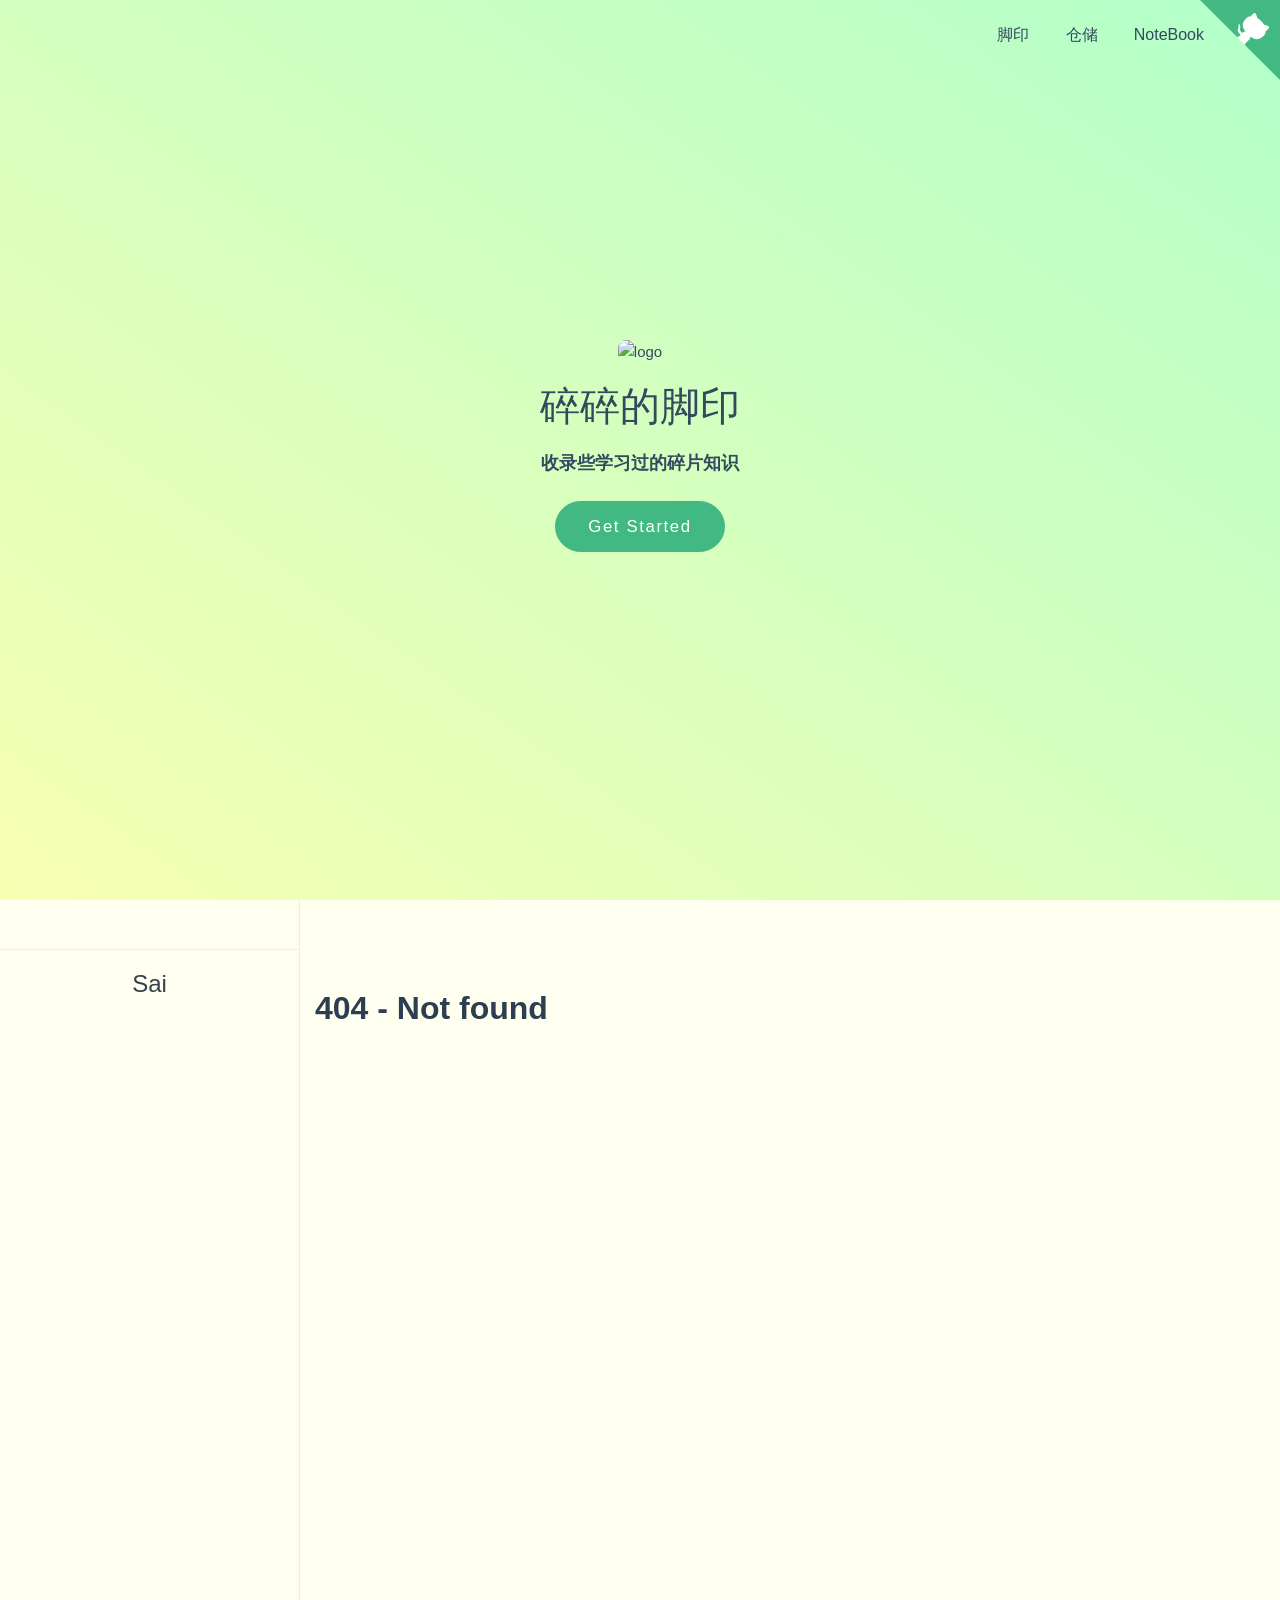
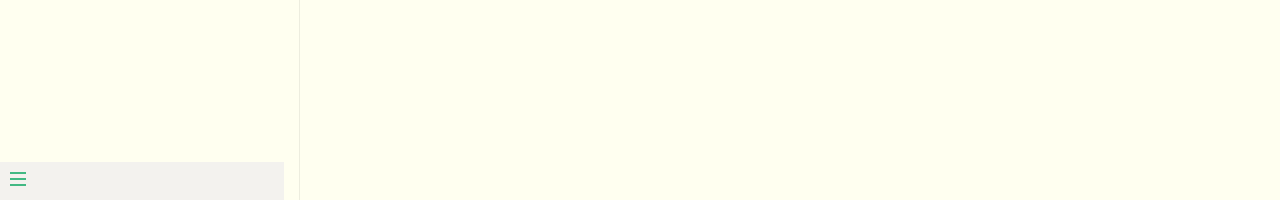
==== commit 028c1157: "1" ====
--- a/index.html
+++ b/index.html
@@ -313,7 +313,6 @@
                     "/FootPrint/bandwagon",
                     "/FootPrint/Anki_template",
                     "/FootPrint/README",
-                    "/FootPrint/yoloV5",
                     "/Warehouse/Git",
                     "/Warehouse/MySQL",
                     "/Warehouse/VSCode",
@@ -323,27 +322,18 @@
                     "/Warehouse/css",
                     "/Warehouse/Playwright_work",
                     "/Warehouse/XiaoMi",
-                    "/Warehouse/Playwright",
-                    "/Warehouse/PriceAction",
                     "/Warehouse/README",
-                    "/Warehouse/TeXunYing",
                     "/Warehouse/期货市场技术分析",
                     "/NoteBook/我的朋友来自1918",
                     "/NoteBook/走过苦难",
                     "/NoteBook/上帝之城",
                     "/NoteBook/韭菜的自我修养",
-                    "/NoteBook/CountK",
                     "/NoteBook/README",
                     "/NoteBook/Trader温温",
-                    "/NoteBook/YTC",
-                    "/NoteBook/veilflame",
-                    "/NoteBook/北极星",
                     "/NoteBook/学习笔记",
                     "/NoteBook/杨姐",
                     "/NoteBook/特训营",
                     "/NoteBook/自在",
-                    "/NoteBook/自在文章",
-                    "/NoteBook/裸K",
                     "/NoteBook/订单流交易",
                     "/NoteBook/青鸟Deltapex",
                 ],
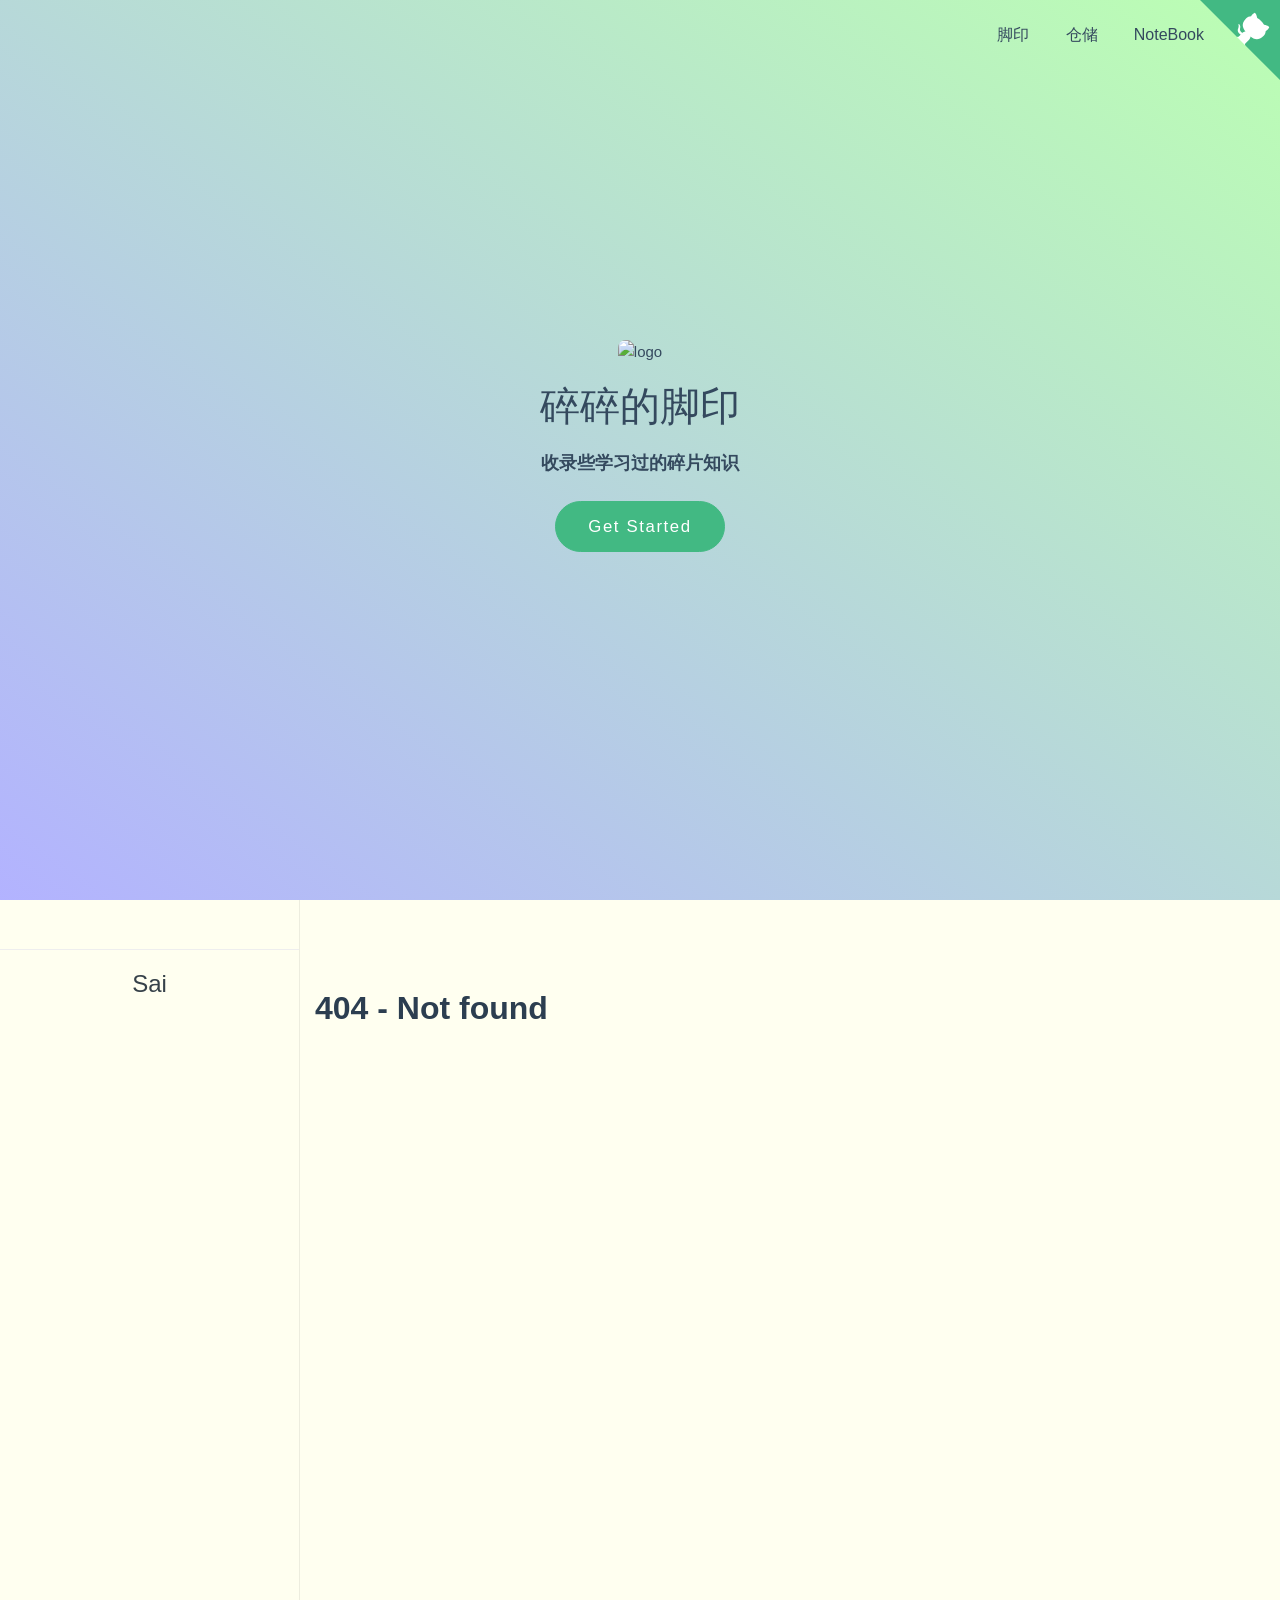
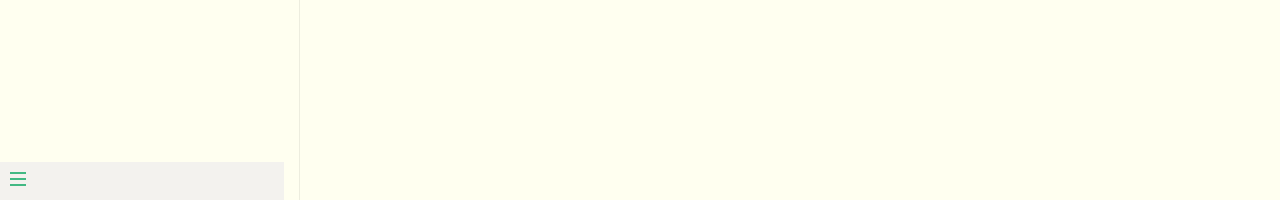
==== commit 1a7b7d3e: "1" ====
--- a/index.html
+++ b/index.html
@@ -313,6 +313,7 @@
                     "/FootPrint/bandwagon",
                     "/FootPrint/Anki_template",
                     "/FootPrint/README",
+                    "/FootPrint/VPS 购买",
                     "/Warehouse/Git",
                     "/Warehouse/MySQL",
                     "/Warehouse/VSCode",
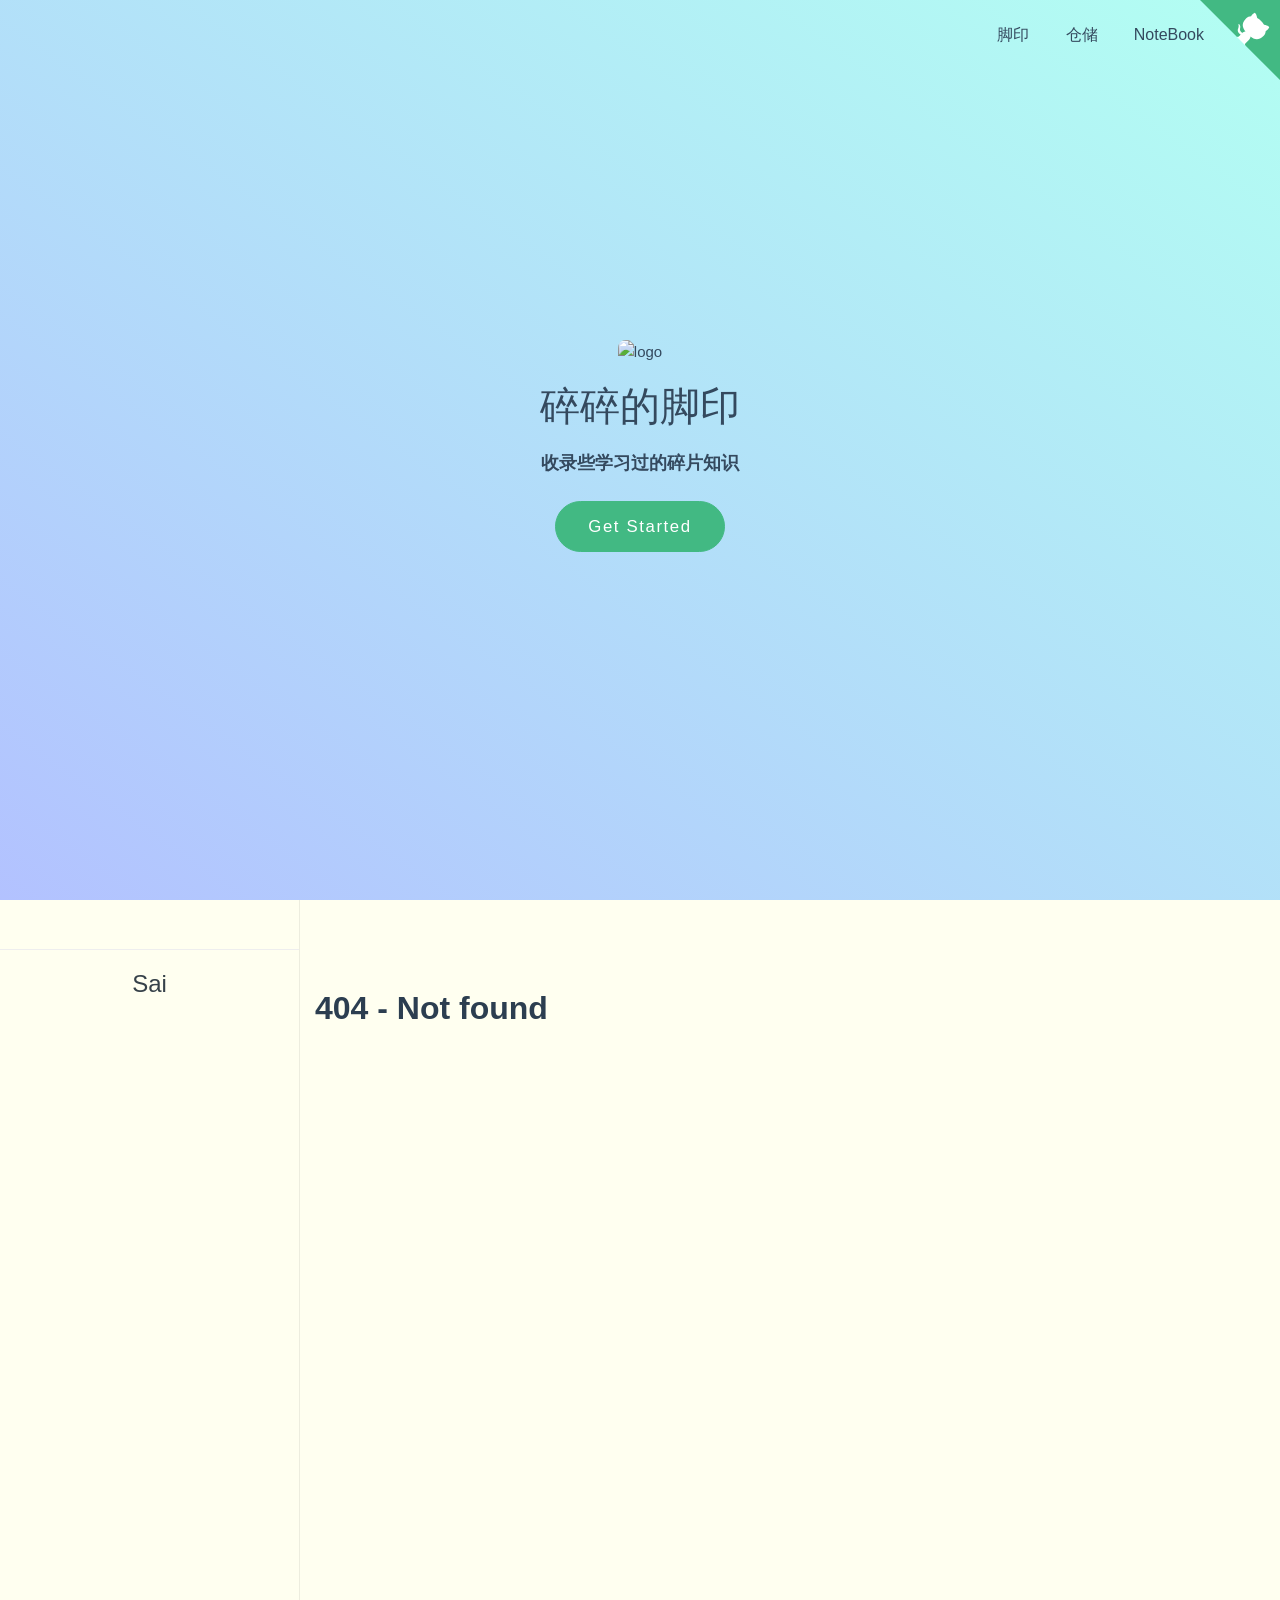
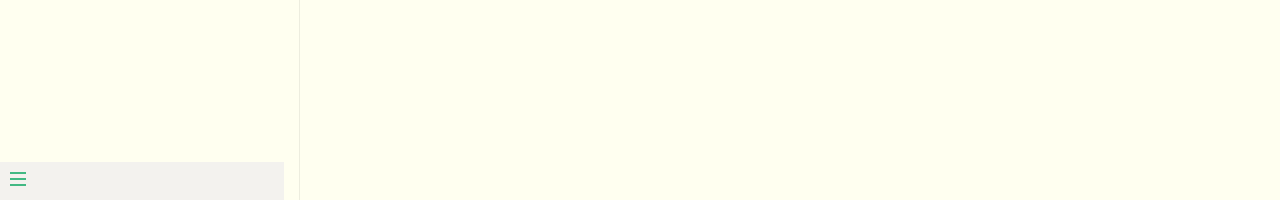
==== commit 0e73f680: "1" ====
--- a/index.html
+++ b/index.html
@@ -310,10 +310,9 @@
                     "/FootPrint/Anki",
                     "/FootPrint/Marginnote",
                     "/FootPrint/Conda",
-                    "/FootPrint/bandwagon",
+                    "/FootPrint/VPS",
                     "/FootPrint/Anki_template",
                     "/FootPrint/README",
-                    "/FootPrint/VPS 购买",
                     "/Warehouse/Git",
                     "/Warehouse/MySQL",
                     "/Warehouse/VSCode",
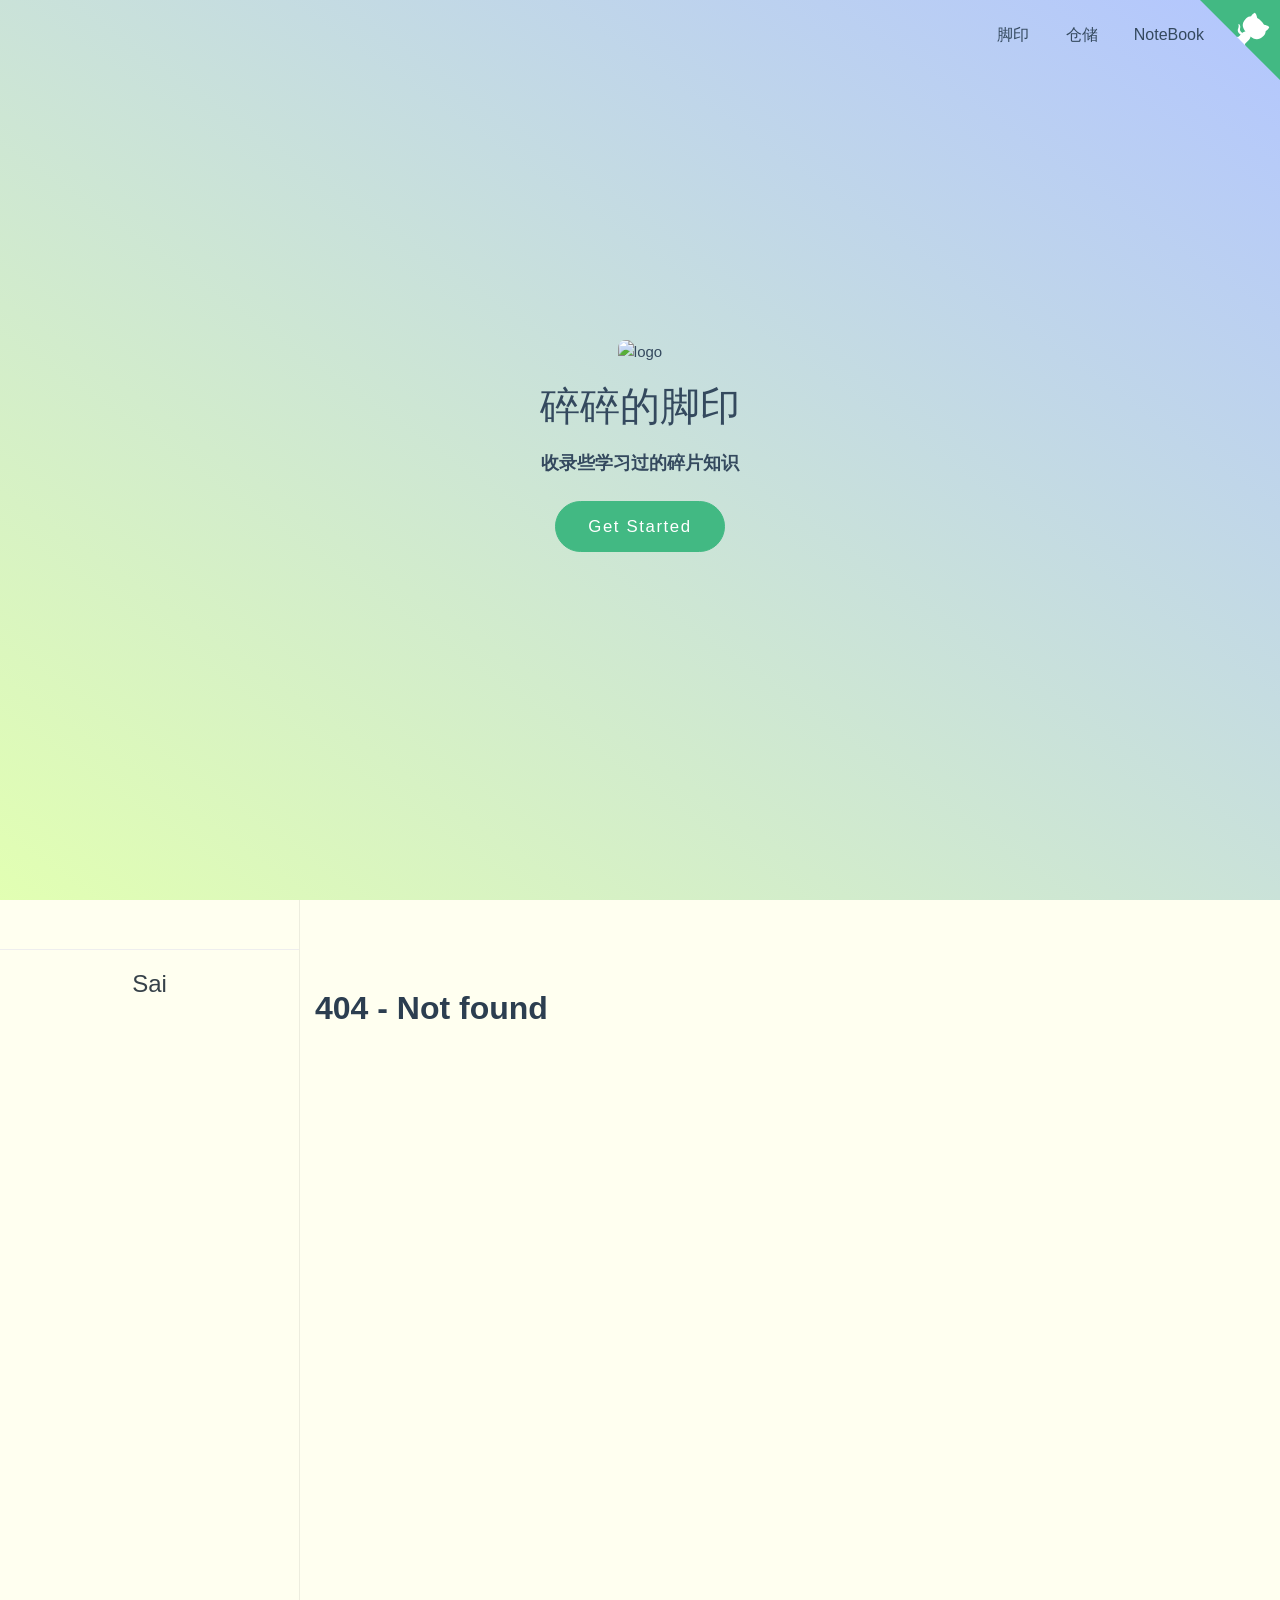
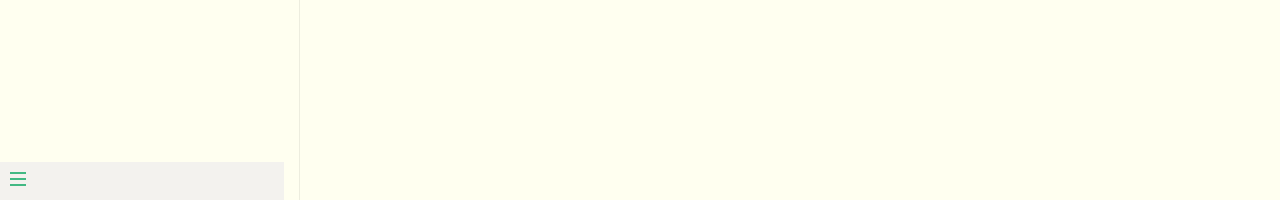
==== commit 1caa50f9: "修正仓储侧栏的 4 条死链并重建搜索清单" ====
--- a/index.html
+++ b/index.html
@@ -313,14 +313,10 @@
                     "/FootPrint/VPS",
                     "/FootPrint/Anki_template",
                     "/FootPrint/README",
-                    "/Warehouse/Git",
-                    "/Warehouse/MySQL",
                     "/Warehouse/VSCode",
                     "/Warehouse/HuZi",
                     "/Warehouse/XingYanShe",
                     "/Warehouse/xpath",
-                    "/Warehouse/css",
-                    "/Warehouse/Playwright_work",
                     "/Warehouse/XiaoMi",
                     "/Warehouse/README",
                     "/Warehouse/期货市场技术分析",
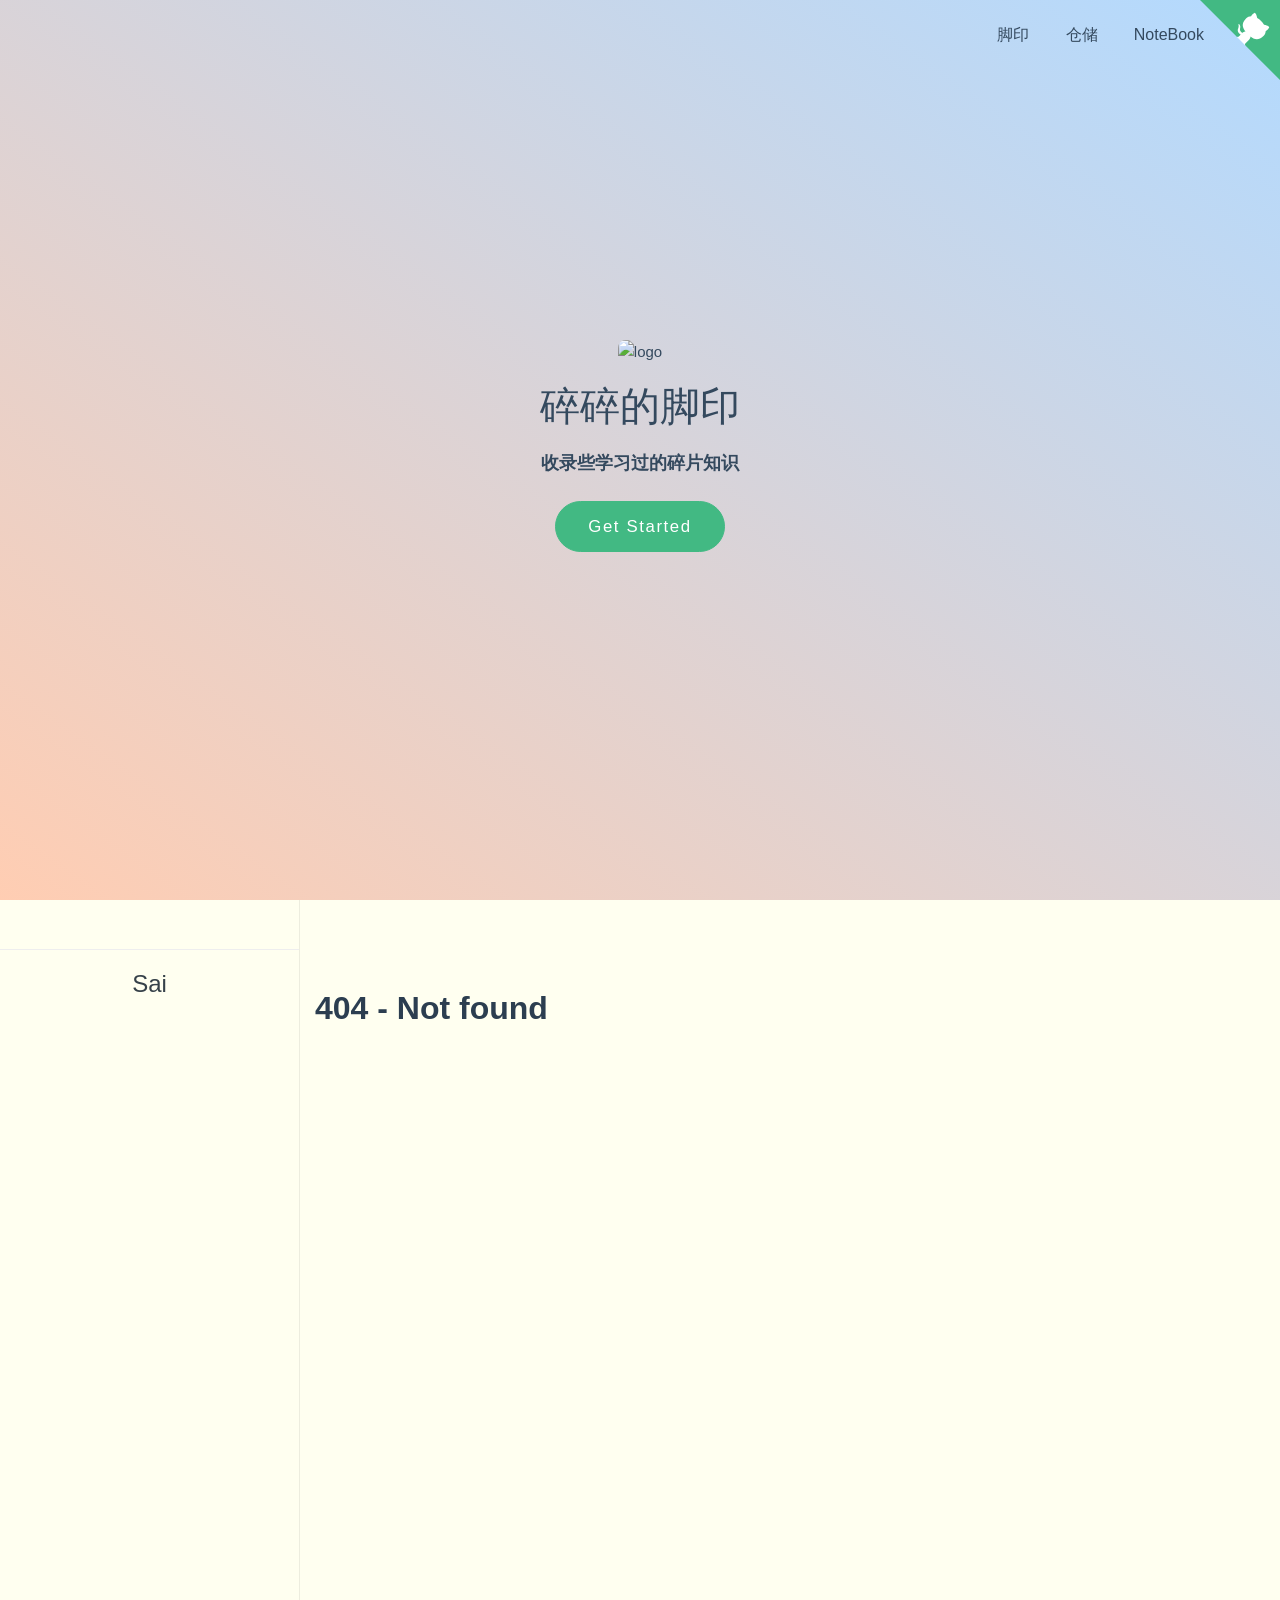
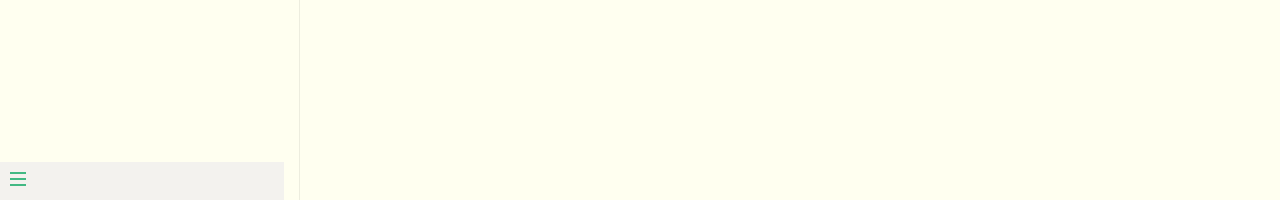
==== commit 6b17885a: "添加 noindex 与 robots.txt，避免站点进入 Google 搜索结果" ====
--- a/index.html
+++ b/index.html
@@ -4,6 +4,7 @@
 <head>
     <meta charset="UTF-8">
     <title>Sai</title>
+    <meta name="robots" content="noindex, nofollow">
     <meta http-equiv="X-UA-Compatible" content="IE=edge,chrome=1" />
     <meta name="description" content="Description">
     <meta name="viewport"
